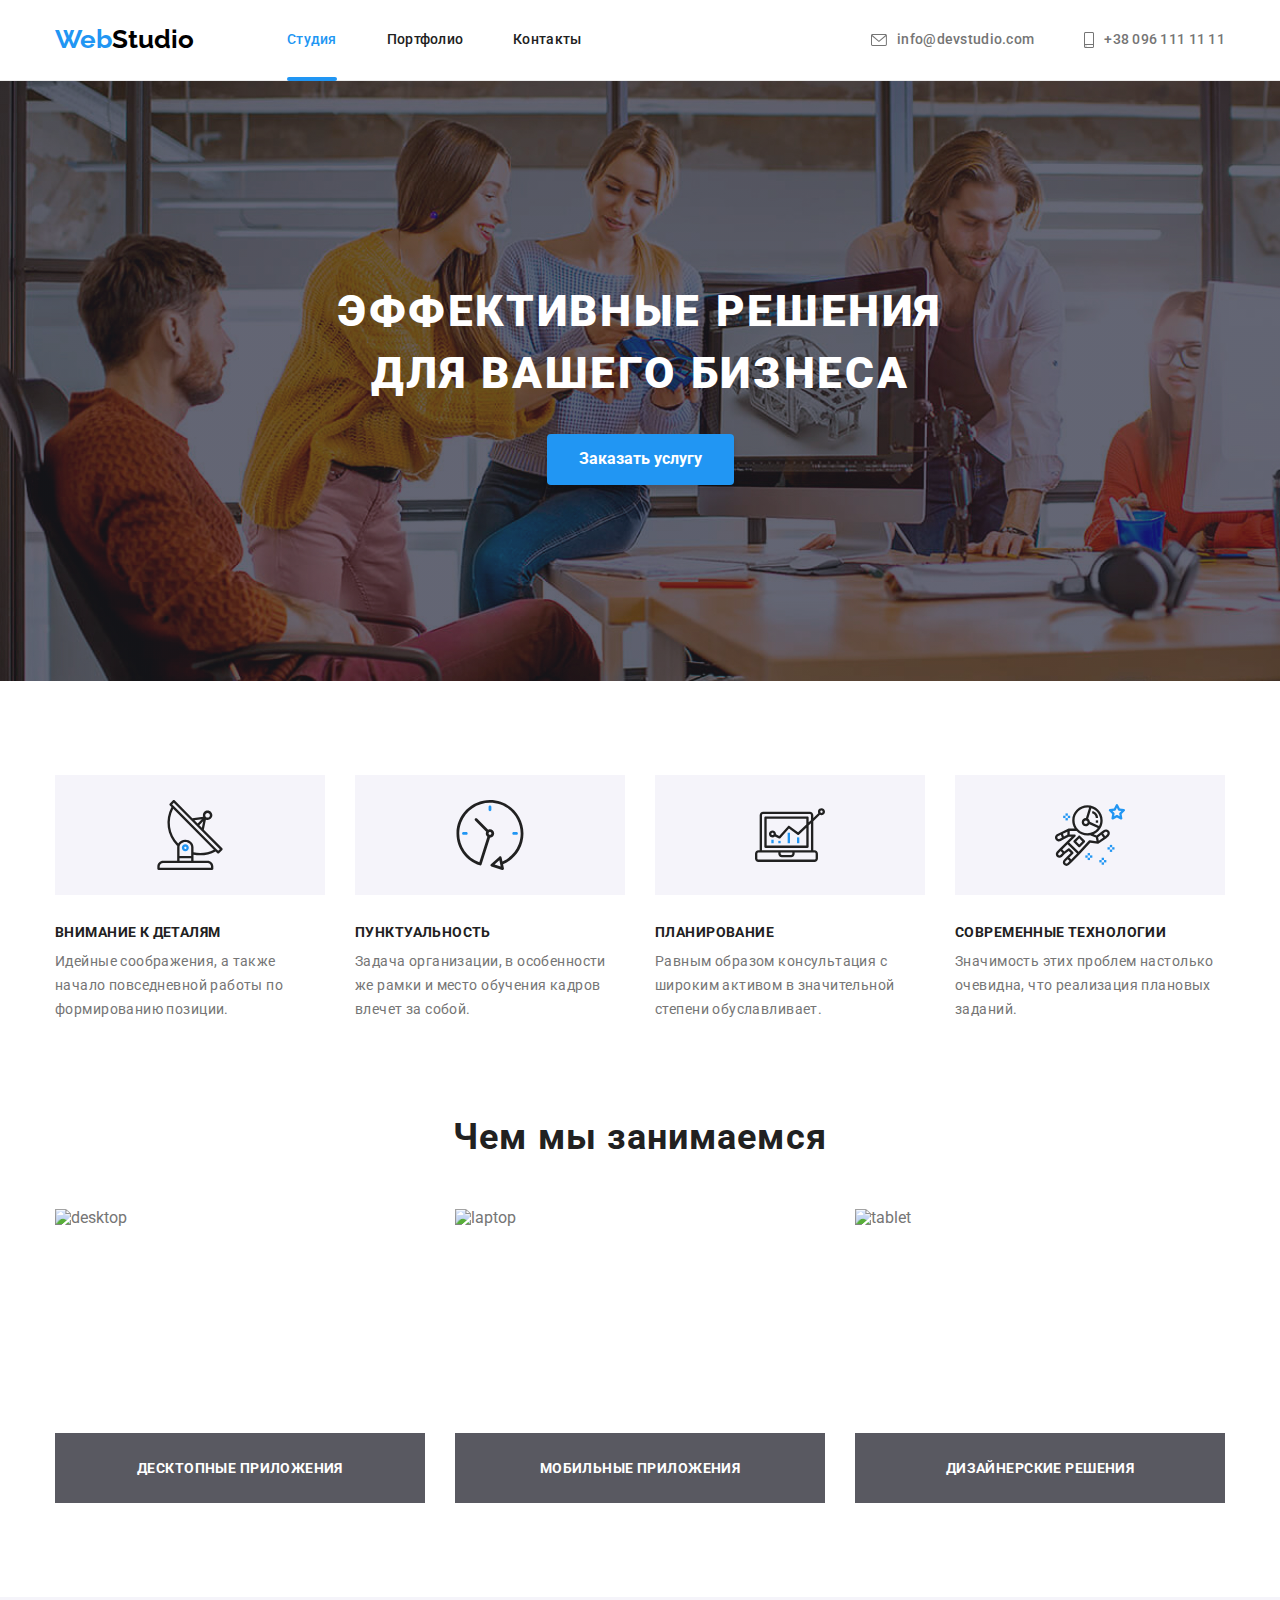
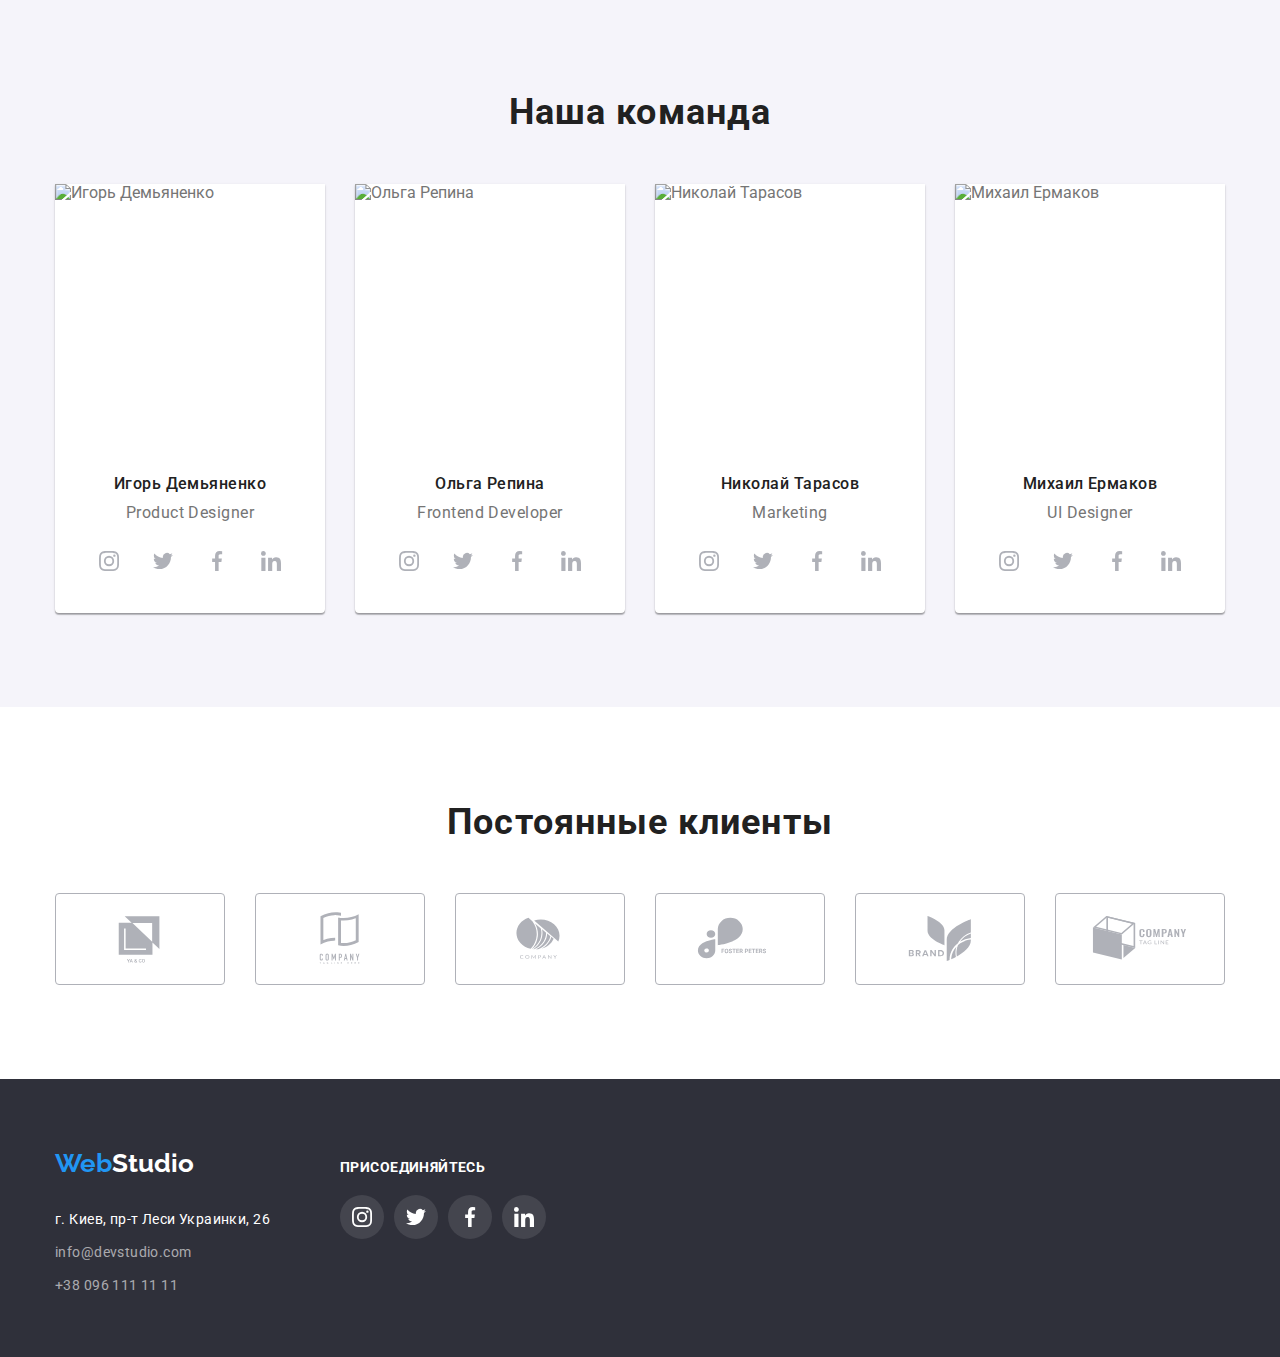
==== index.html @ e7497362 "hw6" ====
<!DOCTYPE html>
<html lang="en">
  <head>
    <meta charset="UTF-8" />
    <meta http-equiv="X-UA-Compatible" content="IE=edge" />
    <meta name="viewport" content="width=<device-width>, initial-scale=1.0" />
    <title>WebStudio</title>
    <link rel="preconnect" href="https://fonts.googleapis.com" />
    <link rel="preconnect" href="https://fonts.gstatic.com" crossorigin />
    <link
      href="https://fonts.googleapis.com/css2?family=Raleway:wght@700&family=Roboto:wght@400;500;700;900&display=swap"
      rel="stylesheet"
    />
    <link rel="stylesheet" href="./css/normalize.css" />
    <link rel="stylesheet" href="./css/styles.css" />
  </head>
  <body>
    <header class="header">
      <div class="container header-link">
        <nav>
          <a href="./index.html" class="logo"><span class="web-blue">Web</span>Studio</a>
          <ul class="list site-nav">
            <li class="item"><a href="./index.html" class="nav-link active">Студия</a></li>
            <li class="item"><a href="./portfolio.html" class="nav-link">Портфолио</a></li>
            <li class="item"><a href="@" class="nav-link">Контакты</a></li>
          </ul>
        </nav>
        <ul class="list nav-contacts">
          <li class="item">
            <a href="mailto:info@devstudio.com" class="contacts header-email">
              <svg class="icon-email" width="20" height="20">
                <use href="./images/icons.svg#icon-icon-email"></use>
              </svg>
              info@devstudio.com</a
            >
          </li>
          <li class="item">
            <a href="tel:+380961111111" class="contacts header-phone"
              ><svg class="icon-phone" width="20" height="20">
                <use href="./images/icons.svg#icon-icon-phone"></use></svg
              >+38 096 111 11 11</a
            >
          </li>
        </ul>
      </div>
    </header>

    <main>
      <section class="hero overlay">
        <div class="container">
          <h1 class="title">Эффективные решения для вашего бизнеса</h1>
          <button type="button" class="order-buttom" data-modal-open>Заказать услугу</button>
        </div>
      </section>

      <section class="main-benefits">
        <div class="container">
          <h2 class="visually-hidden">Преимущества</h2>
          <ul class="benefits list">
            <li class="benefits-content icon-attention">
              <h3 class="benefits-title">Внимание к деталям</h3>
              <p class="benefits-descr">
                Идейные соображения, а также начало повседневной работы по формированию позиции.
              </p>
            </li>
            <li class="benefits-content icon-punctuality">
              <h3 class="benefits-title">Пунктуальность</h3>
              <p class="benefits-descr">
                Задача организации, в особенности же рамки и место обучения кадров влечет за собой.
              </p>
            </li>
            <li class="benefits-content icon-planning">
              <h3 class="benefits-title">Планирование</h3>
              <p class="benefits-descr">
                Равным образом консультация с широким активом в значительной степени обуславливает.
              </p>
            </li>
            <li class="benefits-content icon-technologies">
              <h3 class="benefits-title">Современные технологии</h3>
              <p class="benefits-descr">
                Значимость этих проблем настолько очевидна, что реализация плановых заданий.
              </p>
            </li>
          </ul>
        </div>
      </section>

      <section class="business">
        <div class="container">
          <h2 class="business-title">Чем мы занимаемся</h2>
          <ul class="business-list list">
            <li class="business-item">
              <img
                src="../goit-markup-hw-04/images/studio/box1.jpg"
                alt="desktop"
                class="business-img"
                width="370"
                height="294"
              />
              <div class="business-dscr">
                <p>Десктопные приложения</p>
              </div>
            </li>
            <li class="business-item">
              <img
                src="../goit-markup-hw-04/images/studio/box2.jpg"
                alt="laptop"
                class="business-img"
                width="370"
                height="294"
              />
              <div class="business-dscr">
                <p>Мобильные приложения</p>
              </div>
            </li>
            <li class="business-item">
              <img
                src="../goit-markup-hw-04/images/studio/box3.jpg"
                alt="tablet"
                class="business-img"
                width="370"
                height="294"
              />
              <div class="business-dscr">
                <p>Дизайнерские решения</p>
              </div>
            </li>
          </ul>
        </div>
      </section>

      <section class="team">
        <div class="container">
          <h2 class="our-team-title">Наша команда</h2>
          <ul class="list man-list">
            <li class="man">
              <img
                src="../goit-markup-hw-04/images/studio/igor_dem.jpg"
                alt="Игорь Демьяненко"
                width="270"
                height="260"
                class="team-img"
              />
              <div class="team-content">
                <h3 class="name">Игорь Демьяненко</h3>
                <p class="profession">Product Designer</p>
                <ul class="icon-soc list">
                  <li class="icon-soc-item">
                    <a href="" class="soc-link">
                      <svg class="soc-icon" width="20" height="20">
                        <use href="./images/icons.svg#icon-instagram-grey"></use>
                      </svg>
                    </a>
                  </li>
                  <li class="icon-soc-item">
                    <a href="" class="soc-link">
                      <svg class="soc-icon" width="20" height="20">
                        <use href="./images/icons.svg#icon-twitter-grey"></use>
                      </svg>
                    </a>
                  </li>
                  <li class="icon-soc-item">
                    <a href="" class="soc-link">
                      <svg class="soc-icon" width="20" height="20">
                        <use href="./images/icons.svg#icon-facebook-grey"></use>
                      </svg>
                    </a>
                  </li>
                  <li class="icon-soc-item">
                    <a href="" class="soc-link">
                      <svg class="soc-icon" width="20" height="20">
                        <use href="./images/icons.svg#icon-linkedin-grey"></use>
                      </svg>
                    </a>
                  </li>
                </ul>
              </div>
            </li>
            <li class="man">
              <img
                src="../goit-markup-hw-04/images/studio/olga_repina.jpg"
                alt="Ольга Репина"
                width="270"
                height="260"
                class="team-img"
              />
              <div class="team-content">
                <h3 class="name">Ольга Репина</h3>
                <p class="profession">Frontend Developer</p>
                <ul class="icon-soc list">
                  <li class="icon-soc-item">
                    <a href="" class="soc-link">
                      <svg class="soc-icon" width="20" height="20">
                        <use href="./images/icons.svg#icon-instagram-grey"></use>
                      </svg>
                    </a>
                  </li>
                  <li class="icon-soc-item">
                    <a href="" class="soc-link">
                      <svg class="soc-icon" width="20" height="20">
                        <use href="./images/icons.svg#icon-twitter-grey"></use>
                      </svg>
                    </a>
                  </li>
                  <li class="icon-soc-item">
                    <a href="" class="soc-link">
                      <svg class="soc-icon" width="20" height="20">
                        <use href="./images/icons.svg#icon-facebook-grey"></use>
                      </svg>
                    </a>
                  </li>
                  <li class="icon-soc-item">
                    <a href="" class="soc-link">
                      <svg class="soc-icon" width="20" height="20">
                        <use href="./images/icons.svg#icon-linkedin-grey"></use>
                      </svg>
                    </a>
                  </li>
                </ul>
              </div>
            </li>
            <li class="man">
              <img
                src="../goit-markup-hw-04/images/studio/nikolay_tarasov.jpg"
                alt="Николай Тарасов"
                width="270"
                height="260"
                class="team-img"
              />
              <div class="team-content">
                <h3 class="name">Николай Тарасов</h3>
                <p class="profession">Marketing</p>
                <ul class="icon-soc list">
                  <li class="icon-soc-item">
                    <a href="" class="soc-link">
                      <svg class="soc-icon" width="20" height="20">
                        <use href="./images/icons.svg#icon-instagram-grey"></use>
                      </svg>
                    </a>
                  </li>
                  <li class="icon-soc-item">
                    <a href="" class="soc-link">
                      <svg class="soc-icon" width="20" height="20">
                        <use href="./images/icons.svg#icon-twitter-grey"></use>
                      </svg>
                    </a>
                  </li>
                  <li class="icon-soc-item">
                    <a href="" class="soc-link">
                      <svg class="soc-icon" width="20" height="20">
                        <use href="./images/icons.svg#icon-facebook-grey"></use>
                      </svg>
                    </a>
                  </li>
                  <li class="icon-soc-item">
                    <a href="" class="soc-link">
                      <svg class="soc-icon" width="20" height="20">
                        <use href="./images/icons.svg#icon-linkedin-grey"></use>
                      </svg>
                    </a>
                  </li>
                </ul>
              </div>
            </li>
            <li class="man">
              <img
                src="../goit-markup-hw-04/images/studio/mikhail_ermakov.jpg"
                alt="Михаил Ермаков"
                width="270"
                height="260"
                class="team-img"
              />
              <div class="team-content">
                <h3 class="name">Михаил Ермаков</h3>
                <p class="profession">UI Designer</p>
                <ul class="icon-soc list">
                  <li class="icon-soc-item">
                    <a href="" class="soc-link">
                      <svg class="soc-icon" width="20" height="20">
                        <use href="./images/icons.svg#icon-instagram-grey"></use>
                      </svg>
                    </a>
                  </li>
                  <li class="icon-soc-item">
                    <a href="" class="soc-link">
                      <svg class="soc-icon" width="20" height="20">
                        <use href="./images/icons.svg#icon-twitter-grey"></use>
                      </svg>
                    </a>
                  </li>
                  <li class="icon-soc-item">
                    <a href="" class="soc-link">
                      <svg class="soc-icon" width="20" height="20">
                        <use href="./images/icons.svg#icon-facebook-grey"></use>
                      </svg>
                    </a>
                  </li>
                  <li class="icon-soc-item">
                    <a href="" class="soc-link">
                      <svg class="soc-icon" width="20" height="20">
                        <use href="./images/icons.svg#icon-linkedin-grey"></use>
                      </svg>
                    </a>
                  </li>
                </ul>
              </div>
            </li>
          </ul>
        </div>
      </section>

      <section class="regular-customers">
        <div class="container">
          <h2 class="customers-title">Постоянные клиенты</h2>
          <ul class="customers-list list">
            <li class="customers-item">
              <a href="@" class="customers-link">
                <svg class="customers-icon" width="106" height="60">
                  <use href="./images/icons.svg#icon-logo1"></use>
                </svg>
              </a>
            </li>
            <li class="customers-item">
              <a href="@" class="customers-link">
                <svg class="customers-icon" width="106" height="60">
                  <use href="./images/icons.svg#icon-logo2"></use>
                </svg>
              </a>
            </li>
            <li class="customers-item">
              <a href="@" class="customers-link">
                <svg class="customers-icon" width="106" height="60">
                  <use href="./images/icons.svg#icon-logo3"></use>
                </svg>
              </a>
            </li>
            <li class="customers-item">
              <a href="@" class="customers-link">
                <svg class="customers-icon" width="106" height="60">
                  <use href="./images/icons.svg#icon-logo4"></use>
                </svg>
              </a>
            </li>
            <li class="customers-item">
              <a href="@" class="customers-link">
                <svg class="customers-icon" width="106" height="60">
                  <use href="./images/icons.svg#icon-logo5"></use>
                </svg>
              </a>
            </li>
            <li class="customers-item">
              <a href="@" class="customers-link">
                <svg class="customers-icon" width="106" height="60">
                  <use href="./images/icons.svg#icon-logo6"></use>
                </svg>
              </a>
            </li>
          </ul>
        </div>
      </section>
    </main>

    <footer class="footer">
      <div class="container footer-content">
        <div class="all-contacts">
          <a href="./index.html" class="logo-footer"><span class="web-blue">Web</span>Studio</a>
          <address class="address-content">
            <p class="footer-address">г. Киев, пр-т Леси Украинки, 26</p>
            <ul class="footer-contact list">
              <li class="footer-email">
                <a href="mailto:info@devstudio.com" class="email">info@devstudio.com</a>
              </li>
              <li class="footer-number">
                <a href="tel:+380961111111" class="number">+38 096 111 11 11</a>
              </li>
            </ul>
          </address>
        </div>

        <div class="icon-social-media">
          <h2 class="cta">Присоединяйтесь</h2>
          <ul class="list icon-list">
            <li class="footer-icon-item">
              <a href="" class="footer-soc-link">
                <svg class="footer-soc-icon" width="20" height="20">
                  <use href="./images/icons.svg#icon-instagram-grey"></use>
                </svg>
              </a>
            </li>
            <li class="footer-icon-item">
              <a href="" class="footer-soc-link">
                <svg class="footer-soc-icon" width="20" height="20">
                  <use href="./images/icons.svg#icon-twitter-grey"></use>
                </svg>
              </a>
            </li>
            <li class="footer-icon-item">
              <a href="" class="footer-soc-link">
                <svg class="footer-soc-icon" width="20" height="20">
                  <use href="./images/icons.svg#icon-facebook-grey"></use>
                </svg>
              </a>
            </li>
            <li class="footer-icon-item">
              <a href="" class="footer-soc-link">
                <svg class="footer-soc-icon" width="20" height="20">
                  <use href="./images/icons.svg#icon-linkedin-grey"></use>
                </svg>
              </a>
            </li>
          </ul>
        </div>
      </div>
    </footer>

    <div class="backdrop is-hidden" data-modal>
      <div class="modal">
        <button data-modal-close class="modal-close">
          <svg width="11" height="11" class="icon-modal-close">
            <use href="./images/icons.svg#icon-modal-close"></use>
          </svg>
        </button>

        <form class="form-modal">
          <h2 class="form-title">Оставьте свои данные, мы вам перезвоним</h2>

          <div class="form-list">
            <label for="name" class="form-name">Имя</label>
            
            <input type="text" name="name" id="name" class="input-name" />
          <svg class="icom-name" width="18" height="18">
                  <use href="./images/icons.svg#icon-name"></use>
                </svg>
          </div>

          <div class="form-list">
            <label for="number" class="form-number">Телефон</label>
            <input type="tel" name="number" id="number" class="input-number" />
          </div>

          <div class="form-list">
            <label for="email" class="form-email">Почта</label>
            <input type="email" name="email" id="email" class="input-email" />
          </div>

          <div class="form-list">
            <label for="comment" class="form-comment">Комментарий</label>
            <input
              type="textarea"
              name="comment"
              placeholder="Введите текст"
              id="comment"
              class="input-comment"
            />
          </div>

          <div class="form-checkbox">
            <input type='checkbox' name="policy" id="policy" value="" />
          <label for="policy" class="one-checkbox">Соглашаюсь с рассылкой и принимаю <a href="" class="modal-link">Условия договора</a></label
          </div>
          
        <button type="submit" class="modal-btn">Отправить</button>

        </form>
      </div>
    </div>
    <script src="./js/modal.js"></script>
  </body>
</html>
---- css/styles.css ----
body {
  font-family: 'Roboto';
  color: #757575;
}

:root {
  --titles-text-color: #212121;
  --main-text-color: #757575;
  --accent-text-color: #2196f3;
}

.container {
  width: 1200px;
  padding: 0 15px;
  margin: 0 auto;
}

.header {
  border-bottom: 1px solid #ececec;
  background: #ffffff;
}

.logo {
  font-family: 'Raleway';
  font-style: normal;
  font-weight: 700;
  font-size: 26px;
  line-height: 1.9;
  color: #000000;
  text-decoration: none;
  margin-right: 93px;
}

.web-blue {
  font-family: 'Raleway';
  font-style: normal;
  font-weight: 700;
  font-size: 26px;
  line-height: 1.9;
  color: var(--accent-text-color);
}

.list {
  list-style: none;
  margin: 0;
  padding: 0;
}

img {
  display: block;
}

h1,
h2,
h3,
p {
  margin-top: 0;
  margin-bottom: 0;
}

.site-nav {
  display: flex;
  padding-left: 0;
}

.nav-content {
  display: flex;
  align-items: center;
}

.site-nav {
  gap: 50px;
}

.nav-link {
  font-weight: 500;
  font-size: 14px;
  line-height: 1.1;
  letter-spacing: 0.02em;
  color: var(--titles-text-color);
  text-decoration: none;
  padding-top: 32px;
  padding-bottom: 32px;
  display: block;

  transition: color 250ms cubic-bezier(0.4, 0, 0.2, 1);
}

.nav-link:hover {
  color: var(--accent-text-color);
}
.nav-link:focus {
  color: var(--accent-text-color);
}

.active {
  color: var(--accent-text-color);
  position: relative;
}

.active::after {
  content: '';
  width: 100%;
  height: 4px;
  bottom: -1.5px;
  left: 0;
  background: var(--accent-text-color);
  border-radius: 2px;
  display: block;
  position: absolute;
}

.nav-contacts {
  display: flex;
  margin-left: auto;
  gap: 50px;
}

nav {
  display: flex;
  align-items: center;
}

.icon-email {
  width: 16px;
  height: 12px;
  margin-right: 10px;
  fill: currentColor;
}

.icon-phone {
  width: 10px;
  height: 16px;
  margin-right: 10px;
  fill: currentColor;
}

.contacts {
  font-weight: 500;
  font-size: 14px;
  line-height: 1.1;
  letter-spacing: 0.02em;
  text-decoration: none;
  color: var(--main-text-color);
  padding-top: 32px;
  padding-bottom: 32px;
  display: flex;
  align-items: center;

  transition: color 250ms cubic-bezier(0.4, 0, 0.2, 1);
}

.contacts:hover {
  color: var(--accent-text-color);
}

.contacts:focus {
  color: var(--accent-text-color);
}

.header-link {
  display: flex;
}

.hero {
  background: #2f303a;
  padding-top: 200px;
  padding-bottom: 200px;
  text-align: center;
}

.overlay {
  max-width: 1600px;
  height: 600px;
  background-image: linear-gradient(to right, rgba(47, 48, 58, 0.4), rgba(47, 48, 58, 0.4)),
    url(../images/studio/hero-img.jpg);
  margin: 0 auto;
  padding-top: 200px;
  padding-bottom: 200px;
  text-align: center;
}

.title {
  font-weight: 900;
  font-size: 44px;
  line-height: 1.4;
  letter-spacing: 0.06em;
  text-transform: uppercase;
  color: #ffffff;
  margin: 0 auto 30px;
  max-width: 696px;
}

.order-buttom {
  background: var(--accent-text-color);
  box-shadow: 0px 4px 4px rgba(0, 0, 0, 0.15);
  border-radius: 4px;
  border: none;
  font-family: 'Roboto';
  font-style: normal;
  font-weight: 700;
  font-size: 16px;
  line-height: 1.9;
  color: #ffffff;
  cursor: pointer;
  padding: 10px 32px;

  transition: background 250ms cubic-bezier(0.4, 0, 0.2, 1);
}
.order-buttom:hover {
  background: #188ce8;
}

.order-buttom:focus {
  background: var(--accent-text-color);
}

.benefits {
  display: flex;
  gap: 30px;
}

.benefits-content {
  width: 270px;
}

.benefits-content::before {
  content: '';
  display: block;
  height: 120px;
  background-color: #f5f4fa;
  background-position: center;
  background-size: 70px;
  background-repeat: no-repeat;
}
.icon-attention::before {
  background-image: url(../images/icon/benefits1.svg);
}

.icon-punctuality::before {
  background-image: url(../images/icon/benefits2.svg);
}

.icon-planning::before {
  background-image: url(../images/icon/benefits3.svg);
}

.icon-technologies::before {
  background-image: url(../images/icon/benefits4.svg);
}

.benefits-title {
  font-weight: 700;
  font-size: 14px;
  line-height: 1.1;
  letter-spacing: 0.03em;
  text-transform: uppercase;
  color: var(--titles-text-color);
  margin-top: 30px;
  margin-bottom: 10px;
}
.benefits-descr {
  font-size: 14px;
  line-height: 1.7;
  letter-spacing: 0.03em;
}

.main-benefits {
  padding-top: 94px;
  padding-bottom: 94px;
}

.business-title {
  font-weight: 700;
  font-size: 36px;
  line-height: 1.2;
  text-align: center;
  letter-spacing: 0.03em;
  color: var(--titles-text-color);
  margin-bottom: 50px;
}

.business {
  padding-bottom: 94px;
}
.business-list {
  display: flex;
  gap: 30px;
}

.business-item {
  width: 370px;
  position: relative;
}

.business-dscr {
  position: absolute;
  bottom: 0;
  background: rgba(47, 48, 58, 0.8);
  width: 370px;
  height: 70px;
  font-weight: 700;
  font-size: 14px;
  line-height: 16px;
  text-align: center;
  letter-spacing: 0.03em;
  text-transform: uppercase;
  color: #ffffff;
  padding-top: 27px;
}

.team {
  background: #f5f4fa;
  padding-top: 94px;
  padding-bottom: 94px;
}

.man {
  background-color: #ffffff;
  width: 270px;
  box-shadow: 0px 1px 3px rgba(0, 0, 0, 0.12), 0px 1px 1px rgba(0, 0, 0, 0.14),
    0px 2px 1px rgba(0, 0, 0, 0.2);
  border-radius: 0px 0px 4px 4px;
}

.man-list {
  gap: 30px;
  display: flex;
}
.our-team-title {
  font-weight: 700;
  font-size: 36px;
  line-height: 1.2;
  text-align: center;
  letter-spacing: 0.03em;
  color: var(--titles-text-color);
  margin-bottom: 50px;
}

.name {
  font-weight: 500;
  font-size: 16px;
  line-height: 1.2;
  text-align: center;
  letter-spacing: 0.03em;
  color: var(--titles-text-color);
  margin-bottom: 10px;
}

.profession {
  font-size: 16px;
  line-height: 1.2;
  text-align: center;
  letter-spacing: 0.03em;
  margin-bottom: 16px;
}

.team-content {
  padding: 30px 30px;
}

.icon-soc {
  display: flex;
  justify-content: center;
  gap: 10px;
}

.soc-link {
  width: 44px;
  height: 44px;
  border-radius: 50%;
  display: flex;
  align-items: center;
  justify-content: center;
  color: #afb1b8;

  transition: background 250ms cubic-bezier(0.4, 0, 0.2, 1),
    color 250ms cubic-bezier(0.4, 0, 0.2, 1);
}

.soc-icon {
  fill: currentColor;
}

.soc-link:hover {
  color: #ffffff;
  background: #2196f3;
}

.soc-link:focus {
  color: #ffffff;
  background: #2196f3;
}

/* .soc-link:hover {
  background: #2196f3;
}

.soc-link:focus {
  background: #2196f3;
}

.soc-link:hover .soc-icon {
  fill: #ffffff;
}

.soc-icon {
  fill: #afb1b8;
} */

.regular-customers {
  padding-top: 94px;
  padding-bottom: 94px;
}

.customers-title {
  font-weight: 700;
  font-size: 36px;
  line-height: 42px;
  text-align: center;
  letter-spacing: 0.03em;
  color: var(--titles-text-color);
  margin-bottom: 50px;
}

.customers-list {
  display: flex;
  gap: 30px;
  justify-content: center;
}

.customers-link:hover {
  border: 1px solid var(--accent-text-color);
  border-radius: 4px;
  color: var(--accent-text-color);
}

.customers-link:focus {
  border: 1px solid var(--accent-text-color);
  border-radius: 4px;
  color: var(--accent-text-color);
}

.customers-link {
  width: 170px;
  height: 92px;
  color: #afb1b8;
  border: 1px solid #afb1b8;
  border-radius: 4px;
  display: flex;
  justify-content: center;
  align-items: center;

  transition: border 250ms cubic-bezier(0.4, 0, 0.2, 1), color 250ms cubic-bezier(0.4, 0, 0.2, 1),
    border-radius 250ms cubic-bezier(0.4, 0, 0.2, 1);
}

.customers-icon {
  fill: currentColor;
}

.email {
  font-size: 14px;
  line-height: 1.7;
  letter-spacing: 0.03em;
  font-style: normal;
  color: rgba(255, 255, 255, 0.6);
  text-decoration: none;
}

.number {
  font-size: 14px;
  line-height: 1.7;
  letter-spacing: 0.03em;
  font-style: normal;
  color: rgba(255, 255, 255, 0.6);
  text-decoration: none;
}

footer {
  background: #2f303a;
  padding-top: 60px;
  padding-bottom: 60px;
}

.footer-email {
  margin-bottom: 9px;
}

.address-content {
  margin-top: 20px;
}

.footer-address {
  margin-bottom: 9px;
  font-size: 14px;
  line-height: 1.7;
  letter-spacing: 0.03em;
  font-style: normal;
  color: #ffffff;
}

.logo-footer {
  font-family: 'Raleway';
  font-style: normal;
  font-weight: 700;
  font-size: 26px;
  line-height: 1.2;
  color: #ffffff;
  text-decoration: none;
}

.cta {
  font-weight: 700;
  font-size: 14px;
  line-height: 1.1;
  letter-spacing: 0.03em;
  text-transform: uppercase;
  color: #ffffff;
  margin-bottom: 20px;
}

.footer-content {
  display: flex;
  align-items: baseline;
}

.all-contacts {
  margin-right: 70px;
}

.icon-list {
  display: flex;
  gap: 10px;
}

.footer-soc-link {
  background: rgba(255, 255, 255, 0.1);
  width: 44px;
  height: 44px;
  border-radius: 50%;
  display: flex;
  align-items: center;
  justify-content: center;
  fill: #ffffff;

  transition: background 250ms cubic-bezier(0.4, 0, 0.2, 1);
}

.footer-soc-link:hover {
  background: var(--accent-text-color);
}

.footer-soc-link:focus {
  background: var(--accent-text-color);
}

.btn-list {
  display: flex;
  justify-content: center;
  margin-bottom: 50px;
  gap: 8px;
}

.menu-batton {
  font-family: 'Roboto';
  background: #f5f4fa;
  font-weight: 500;
  font-size: 16px;
  line-height: 1.6;
  text-align: center;
  letter-spacing: 0.03em;
  color: #212121;
  border: none;
  cursor: pointer;
  padding: 6px 22px;
  border-radius: 4px;

  transition: background 250ms cubic-bezier(0.4, 0, 0.2, 1),
    color 250ms cubic-bezier(0.4, 0, 0.2, 1), box-shadow 250ms cubic-bezier(0.4, 0, 0.2, 1);
}

.menu-batton:hover {
  background: var(--accent-text-color);
  color: #ffffff;
  box-shadow: 0px 3px 1px rgba(0, 0, 0, 0.1), 0px 1px 2px rgba(0, 0, 0, 0.08),
    0px 2px 2px rgba(0, 0, 0, 0.12);
}
.menu-batton:focus {
  background: var(--accent-text-color);
  color: #ffffff;
  box-shadow: 0px 3px 1px rgba(0, 0, 0, 0.1), 0px 1px 2px rgba(0, 0, 0, 0.08),
    0px 2px 2px rgba(0, 0, 0, 0.12);
}

.link-portfolio {
  text-decoration: none;
  display: block;

  transition: box-shadow 250ms cubic-bezier(0.4, 0, 0.2, 1);
}

.portfolio-content {
  position: relative;
  overflow: hidden;
}

.portfolio-content-text {
  font-size: 18px;
  line-height: 1.6;
  letter-spacing: 0.03em;
  color: #ffffff;
  background: rgba(33, 150, 243, 0.9);
  position: absolute;
  padding: 63px 24px;
  width: 100%;
  height: 100%;
  top: 0;
  transform: translateY(100%);
  transition: transform 250ms cubic-bezier(0.4, 0, 0.2, 1);
}

.portfolio-item:hover .portfolio-content-text {
  transform: translateY(0);
}

.link-portfolio:hover {
  box-shadow: 0px 1px 1px rgba(0, 0, 0, 0.12), 0px 4px 4px rgba(0, 0, 0, 0.06),
    1px 4px 6px rgba(0, 0, 0, 0.16);
}

.link-portfolio:focus {
  box-shadow: 0px 1px 1px rgba(0, 0, 0, 0.12), 0px 4px 4px rgba(0, 0, 0, 0.06),
    1px 4px 6px rgba(0, 0, 0, 0.16);
}

.portfolio-list {
  display: flex;
  flex-wrap: wrap;
  gap: 30px;
}

.portfolio-title {
  font-weight: 700;
  font-size: 18px;
  line-height: 2;
  letter-spacing: 0.06em;
  color: var(--titles-text-color);
  margin-bottom: 4px;
}

.portfolio-descr {
  font-size: 16px;
  line-height: 1.9;
  letter-spacing: 0.03em;
  color: var(--main-text-color);
}

.portfolio-text {
  padding: 20px 24px;
  border-bottom: 1px solid #eeeeee;
  border-left: 1px solid #eeeeee;
  border-right: 1px solid #eeeeee;
}

.portfolio {
  padding-top: 94px;
  padding-bottom: 94px;
}

.visually-hidden {
  position: absolute;
  width: 1px;
  height: 1px;
  margin: -1px;
  border: 0;
  padding: 0;
  white-space: nowrap;
  clip-path: inset(100%);
  clip: rect(0 0 0 0);
  overflow: hidden;
}

.backdrop {
  position: fixed;
  top: 0;
  left: 0;
  width: 100%;
  height: 100%;
  background: rgba(0, 0, 0, 0.2);
  opacity: 1;

  transition: opacity 250ms cubic-bezier(0.4, 0, 0.2, 1),
    visibility 250ms cubic-bezier(0.4, 0, 0.2, 1);
}
.modal {
  position: absolute;
  top: 50%;
  left: 50%;
  width: 528px;
  min-height: 581px;
  background: #ffffff;
  box-shadow: 0px 1px 3px rgba(0, 0, 0, 0.12), 0px 1px 1px rgba(0, 0, 0, 0.14),
    0px 2px 1px rgba(0, 0, 0, 0.2);
  border-radius: 4px;

  transform: translate(-50%, -50%) scale(1);
  transition: transform 250ms cubic-bezier(0.4, 0, 0.2, 1);
}

.backdrop.is-hidden .modal {
  transform: translate(-50%, -50%) scale(0);
}

.modal-close {
  border: 1px solid rgba(0, 0, 0, 0.1);
  border-radius: 50%;
  right: 8px;
  top: 8px;
  background: #ffffff;
  cursor: pointer;
  position: absolute;
  width: 30px;
  height: 30px;
}

.icon-modal-close {
  width: 11px;
  height: 11px;
}

.is-hidden {
  opacity: 0;
  visibility: hidden;
  pointer-events: none;
}

form {
  padding: 40px;
}

.form-modal {
  text-align: center;
  width: 528px;
  min-height: 581px;
}

.form-title {
  font-weight: 700;
  font-size: 20px;
  line-height: 1.15;
  text-align: center;
  letter-spacing: 0.03em;
  color: #212121;
  margin-bottom: 12px;
}

.form-list {
  display: flex;
  flex-direction: column;
  margin-bottom: 10px;
  text-align: left;
  width: 100%;
}

.form-list input {
  margin: 0;
  padding: 11px 12px 11px 12px;
  border: 1px solid rgba(33, 33, 33, 0.2);
  border-radius: 4px;
}

.form-list label {
  margin-bottom: 4px;
  font-size: 12px;
  line-height: 1.7;

  letter-spacing: 0.01em;

  color: #757575;
}

.form-list input::placeholder {
  font-size: 12px;
  line-height: 1.7;
  letter-spacing: 0.01em;
  margin-bottom: 10px;

  color: rgba(117, 117, 117, 0.5);
}

.form-checkbox {
  margin-top: 20px;
}

.input-comment {
  height: 120px;
  width: 100%;
}

.one-checkbox {
  font-size: 14px;
  line-height: 1.7;
  letter-spacing: 0.03em;
  color: #757575;
}
.modal-link {
  color: rgba(33, 150, 243, 1);
}

.form-checkbox input[type='checkbox'] {
  width: 16px;
  height: 15px;
}

.modal-btn {
  background: #2196f3;
  box-shadow: 0px 4px 4px rgba(0, 0, 0, 0.15);
  border-radius: 4px;
  padding: 10px 55px;
  border: none;
  margin-top: 30px;
  color: #ffffff;
}
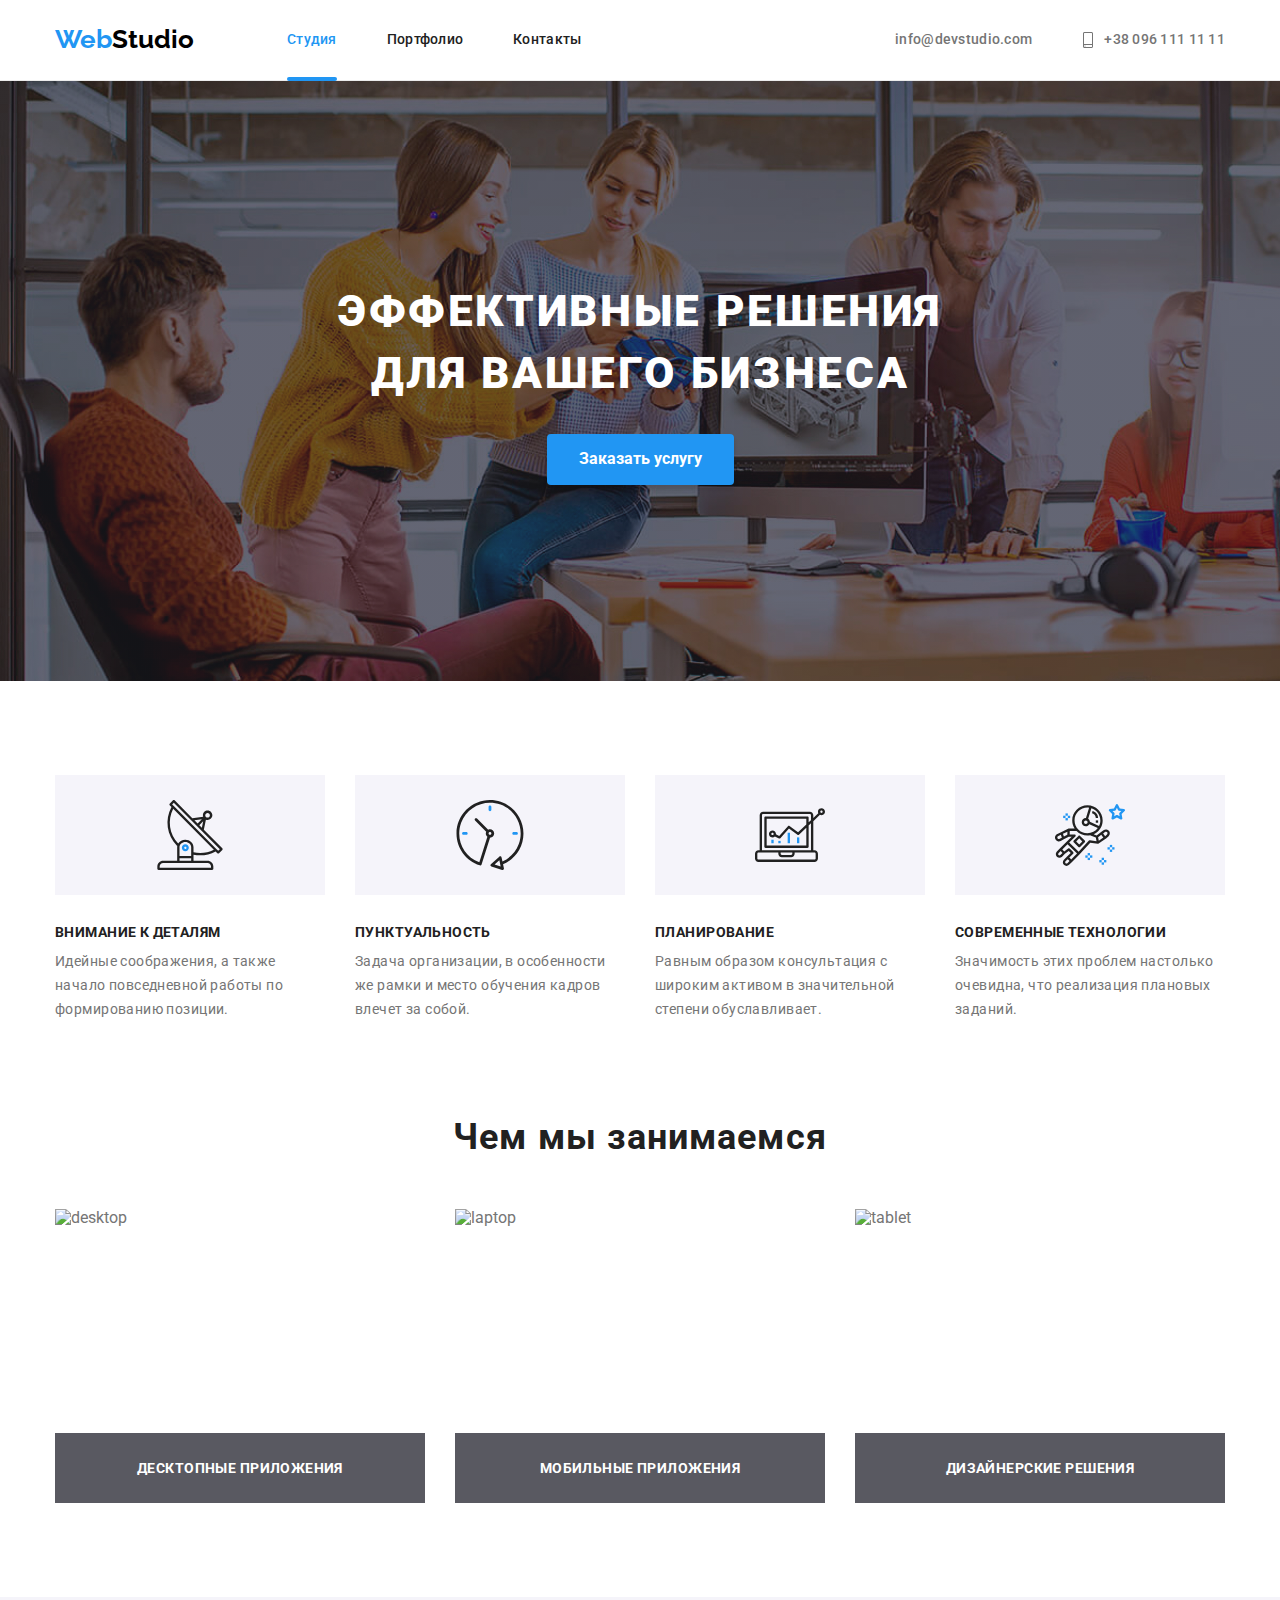
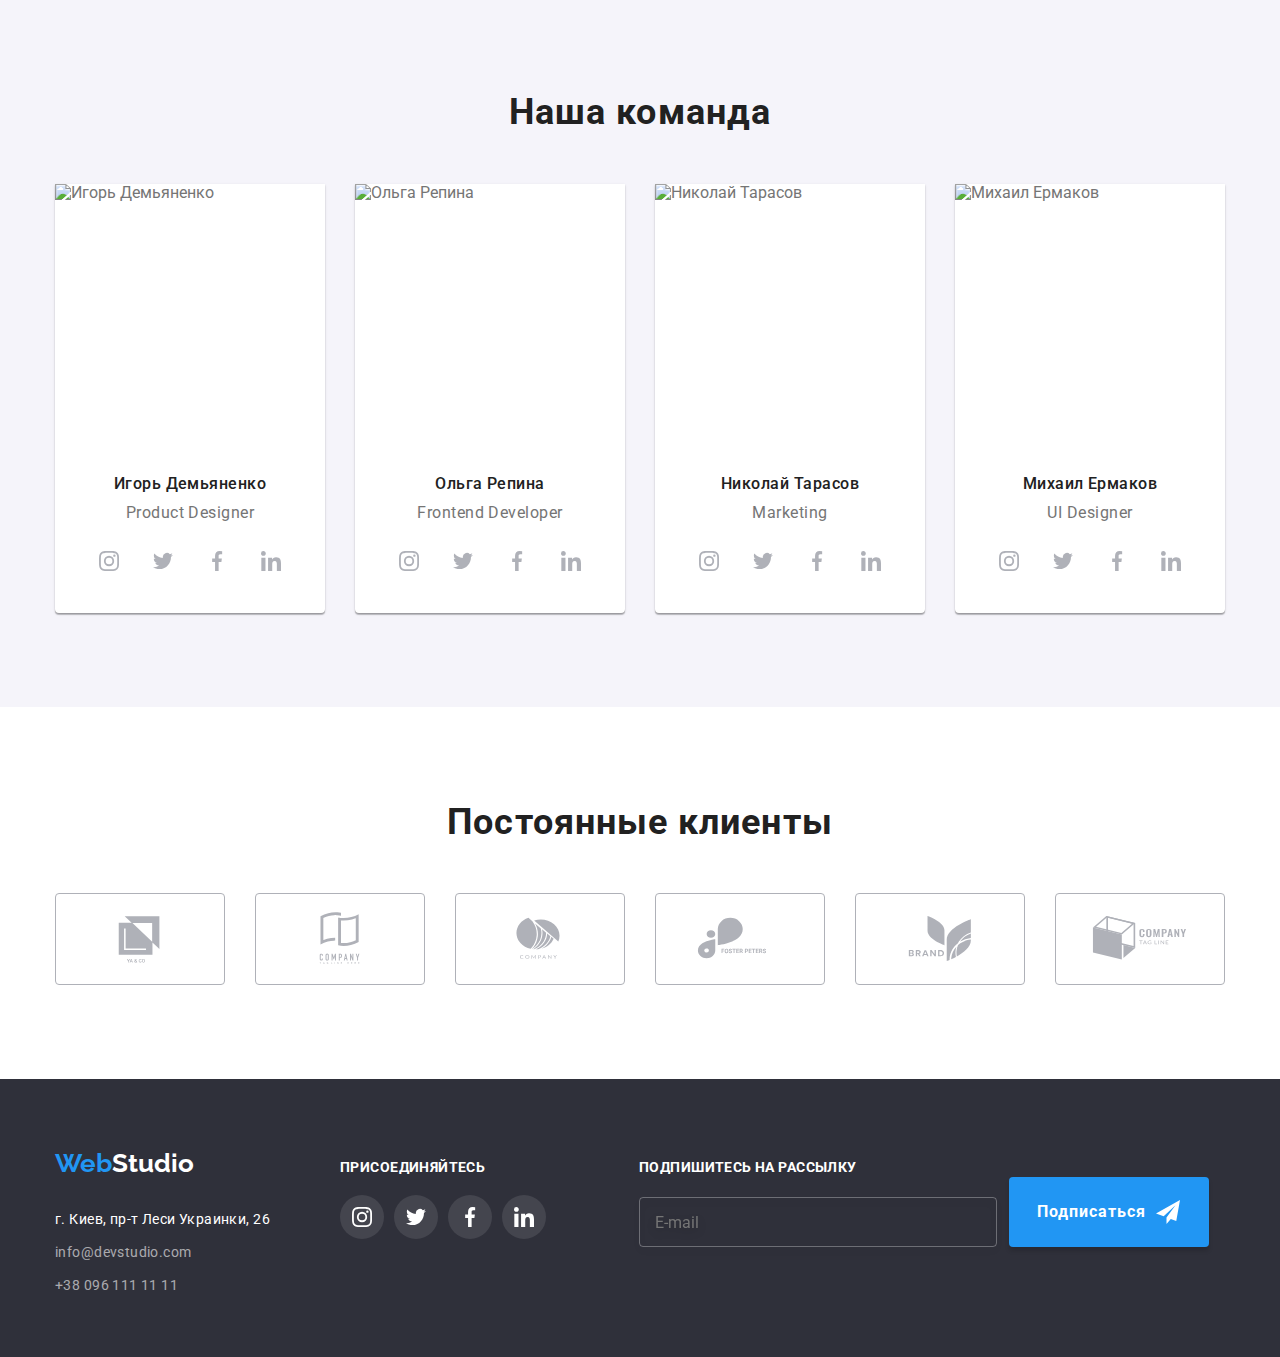
==== commit 5608033a: "hw6" ====
--- a/index.html
+++ b/index.html
@@ -28,15 +28,15 @@
         <ul class="list nav-contacts">
           <li class="item">
             <a href="mailto:info@devstudio.com" class="contacts header-email">
-              <svg class="icon-email" width="20" height="20">
-                <use href="./images/icons.svg#icon-icon-email"></use>
+             <svg class="icon-email" width="16" height="12">
+                <use href="../goit-markup-hw-06/images/icons.svg#icon-icon-email"></use>
               </svg>
-              info@devstudio.com</a
-            >
+              info@devstudio.com
+            </a>
           </li>
           <li class="item">
             <a href="tel:+380961111111" class="contacts header-phone"
-              ><svg class="icon-phone" width="20" height="20">
+              ><svg class="icon-phone" width="12" height="16">
                 <use href="./images/icons.svg#icon-icon-phone"></use></svg
               >+38 096 111 11 11</a
             >
@@ -410,6 +410,17 @@
             </li>
           </ul>
         </div>
+
+        <div class="subscription">
+          <h2 class="subscription-title">Подпишитесь на рассылку</h2>
+          <form name="footer-form-subscription" class="footer-form-subscription">
+            <input type="email" id="subscription" placeholder="E-mail" class="input-subscription">
+            <button type="submit" class="subscription-btn">Подписаться</button>
+       </form>
+          </div>
+        
+        
+
       </div>
     </footer>
 
@@ -425,33 +436,42 @@
           <h2 class="form-title">Оставьте свои данные, мы вам перезвоним</h2>
 
           <div class="form-list">
+            
             <label for="name" class="form-name">Имя</label>
-            
             <input type="text" name="name" id="name" class="input-name" />
-          <svg class="icom-name" width="18" height="18">
-                  <use href="./images/icons.svg#icon-name"></use>
-                </svg>
-          </div>
+            
+            <svg width="18" height="18" class="icon-name">
+              <use href="./images/icons.svg#icon-name" ></use>
+            </svg>
+            
+            
+          </div>  
 
           <div class="form-list">
             <label for="number" class="form-number">Телефон</label>
-            <input type="tel" name="number" id="number" class="input-number" />
+            <input type="tel" name="number" placeholder=" " id="number" class="input-number" />
+            
+           <svg width="18" height="18" class="icon-number">
+              <use href="./images/icons.svg#icon-number" ></use>
+            </svg>
           </div>
 
           <div class="form-list">
             <label for="email" class="form-email">Почта</label>
             <input type="email" name="email" id="email" class="input-email" />
+          <svg width="18" height="18" class="form-icon-email">
+              <use href="./images/icons.svg#icon-post" ></use>
+            </svg>
           </div>
 
           <div class="form-list">
             <label for="comment" class="form-comment">Комментарий</label>
-            <input
-              type="textarea"
+            <textarea
               name="comment"
               placeholder="Введите текст"
               id="comment"
-              class="input-comment"
-            />
+              class="input-comment"></textarea>
+            
           </div>
 
           <div class="form-checkbox">
--- a/css/styles.css
+++ b/css/styles.css
@@ -121,20 +121,15 @@
   align-items: center;
 }
 
-.icon-email {
-  width: 16px;
-  height: 12px;
+.icon-phone {
   margin-right: 10px;
   fill: currentColor;
 }
 
-.icon-phone {
-  width: 10px;
-  height: 16px;
+.icon-email {
   margin-right: 10px;
   fill: currentColor;
 }
-
 .contacts {
   font-weight: 500;
   font-size: 14px;
@@ -146,6 +141,7 @@
   padding-bottom: 32px;
   display: flex;
   align-items: center;
+  position: relative;
 
   transition: color 250ms cubic-bezier(0.4, 0, 0.2, 1);
 }
@@ -553,6 +549,64 @@
 
 .footer-soc-link:focus {
   background: var(--accent-text-color);
+}
+
+.subscription {
+  margin-left: 93px;
+}
+
+.footer-form-subscription {
+  padding: 0;
+  display: flex;
+}
+
+/* .footer-subscription-content {
+  display: flex;
+} */
+
+.subscription-title {
+  font-weight: 700;
+  font-size: 14px;
+  line-height: 1.4;
+  letter-spacing: 0.03em;
+  text-transform: uppercase;
+  color: #ffffff;
+}
+
+.input-subscription {
+  width: 358px;
+  height: 50px;
+  padding: 15px;
+  margin-top: 20px;
+  border: 1px solid rgba(255, 255, 255, 0.3);
+  filter: drop-shadow(0px 4px 4px rgba(0, 0, 0, 0.15));
+  border-radius: 4px;
+  background: transparent;
+}
+
+.subscription-btn {
+  background: var(--accent-text-color);
+  box-shadow: 0px 4px 4px rgba(0, 0, 0, 0.15);
+  border-radius: 4px;
+  border: none;
+  padding: 10px 28px;
+  font-weight: 700;
+  font-size: 16px;
+  line-height: 1.9;
+  letter-spacing: 0.06em;
+  color: #ffffff;
+  min-width: 200px;
+  margin-left: 12px;
+  align-items: center;
+  display: flex;
+}
+
+.subscription-btn::after {
+  content: '';
+  background-image: url(../images/icon/icon-send.svg);
+  height: 24px;
+  width: 24px;
+  margin-left: 10px;
 }
 
 .btn-list {
@@ -727,6 +781,11 @@
 .icon-modal-close {
   width: 11px;
   height: 11px;
+  transition: fill 250ms cubic-bezier(0.4, 0, 0.2, 1);
+}
+
+.modal-close:hover .icon-modal-close {
+  fill: var(--accent-text-color);
 }
 
 .is-hidden {
@@ -735,7 +794,7 @@
   pointer-events: none;
 }
 
-form {
+.form-modal {
   padding: 40px;
 }
 
@@ -751,7 +810,7 @@
   line-height: 1.15;
   text-align: center;
   letter-spacing: 0.03em;
-  color: #212121;
+  color: var(--titles-text-color);
   margin-bottom: 12px;
 }
 
@@ -763,9 +822,44 @@
   width: 100%;
 }
 
+.form-list {
+  position: relative;
+}
+
+.icon-name,
+.icon-number,
+.form-icon-email {
+  position: absolute;
+  bottom: 11px;
+  left: 12px;
+  display: block;
+  width: 20px;
+  height: 20px;
+
+  transition: fill 250ms cubic-bezier(0.4, 0, 0.2, 1);
+}
+
+.input-name:hover,
+.input-number:hover,
+.input-email:hover {
+  border: 1px solid var(--accent-text-color);
+
+  transition: border 250ms cubic-bezier(0.4, 0, 0.2, 1);
+}
+
+.input-name:hover + .icon-name,
+.input-number:hover + .icon-number,
+.input-email:hover + .form-icon-email {
+  fill: var(--accent-text-color);
+}
+
+.form-icon-email {
+  fill: #000000;
+}
+
 .form-list input {
   margin: 0;
-  padding: 11px 12px 11px 12px;
+  padding: 11px 12px 11px 40px;
   border: 1px solid rgba(33, 33, 33, 0.2);
   border-radius: 4px;
 }
@@ -780,7 +874,7 @@
   color: #757575;
 }
 
-.form-list input::placeholder {
+.form-list textarea::placeholder {
   font-size: 12px;
   line-height: 1.7;
   letter-spacing: 0.01em;
@@ -789,6 +883,12 @@
   color: rgba(117, 117, 117, 0.5);
 }
 
+.form-list textarea {
+  border: 1px solid rgba(33, 33, 33, 0.2);
+  border-radius: 4px;
+  resize: none;
+}
+
 .form-checkbox {
   margin-top: 20px;
 }
@@ -814,11 +914,17 @@
 }
 
 .modal-btn {
-  background: #2196f3;
+  background: var(--accent-text-color);
   box-shadow: 0px 4px 4px rgba(0, 0, 0, 0.15);
   border-radius: 4px;
   padding: 10px 55px;
   border: none;
   margin-top: 30px;
   color: #ffffff;
-}
+
+  transition: background 250ms cubic-bezier(0.4, 0, 0.2, 1);
+}
+
+.modal-btn:hover {
+  background-color: #188ce8;
+}
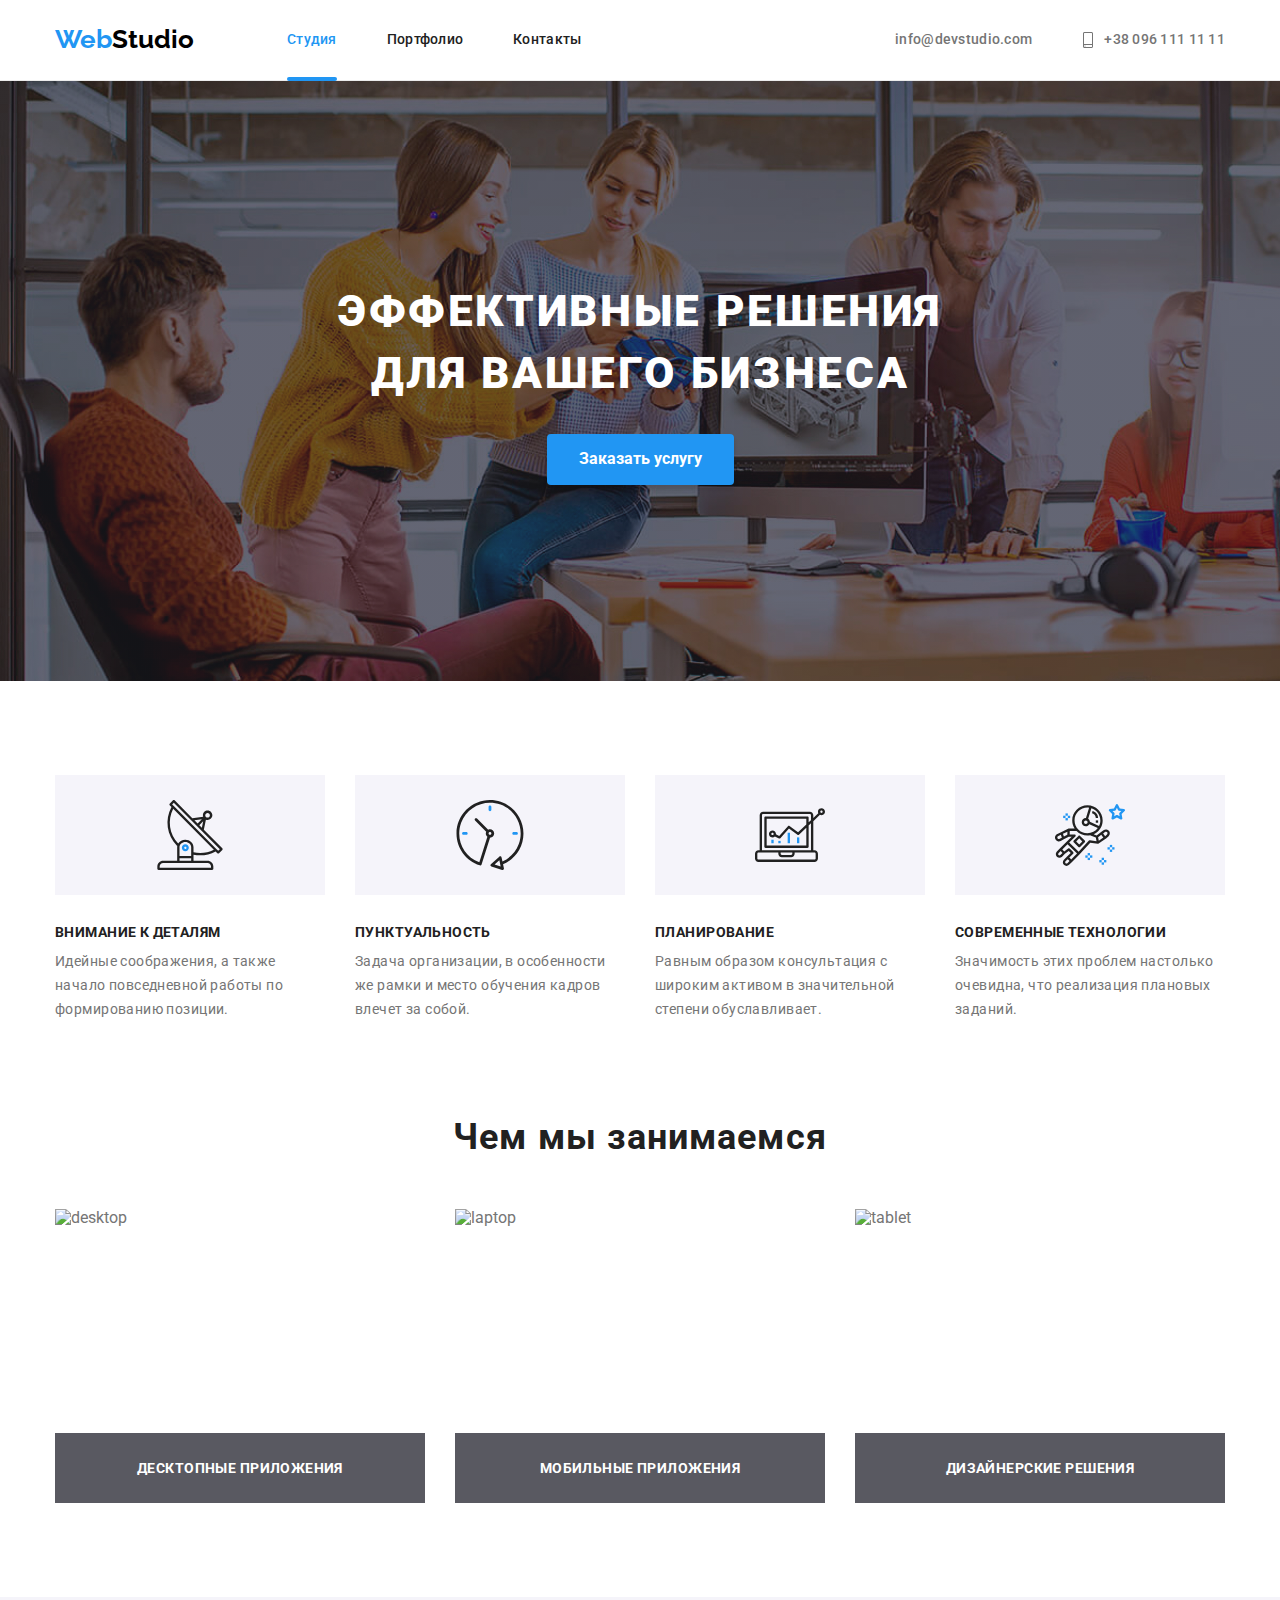
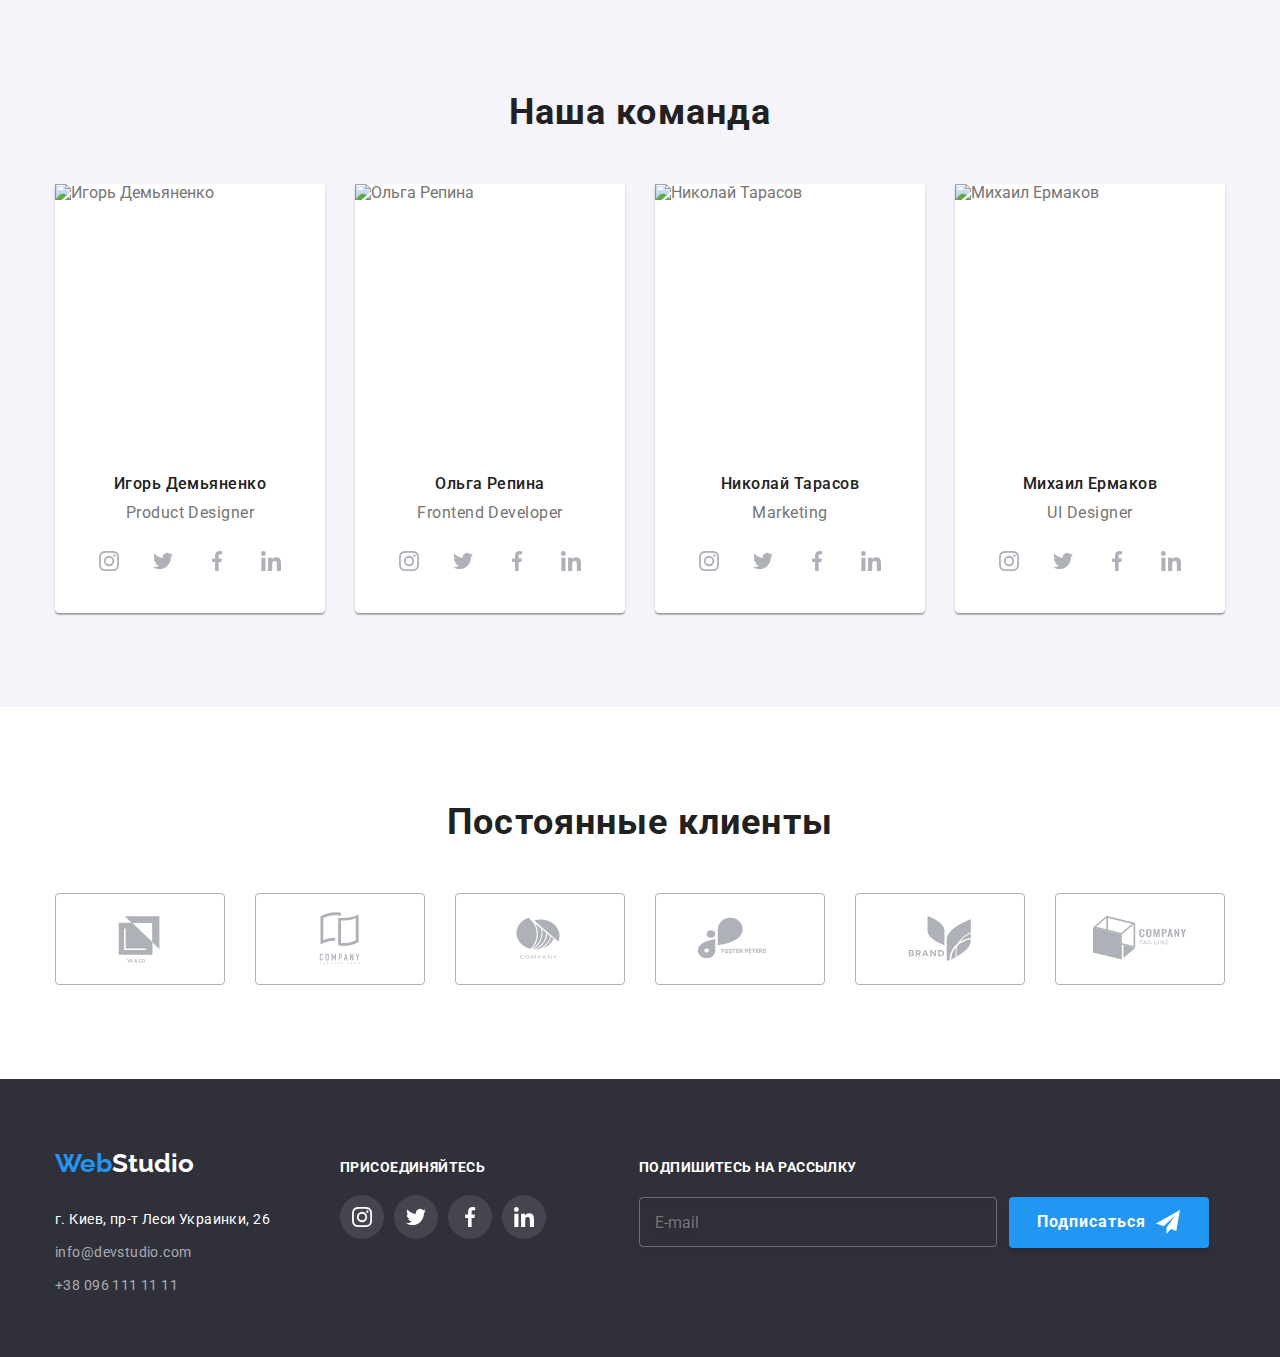
==== commit cbe8e453: "hw6" ====
--- a/index.html
+++ b/index.html
@@ -28,7 +28,7 @@
         <ul class="list nav-contacts">
           <li class="item">
             <a href="mailto:info@devstudio.com" class="contacts header-email">
-             <svg class="icon-email" width="16" height="12">
+              <svg class="icon-email" width="16" height="12">
                 <use href="../goit-markup-hw-06/images/icons.svg#icon-icon-email"></use>
               </svg>
               info@devstudio.com
@@ -414,13 +414,10 @@
         <div class="subscription">
           <h2 class="subscription-title">Подпишитесь на рассылку</h2>
           <form name="footer-form-subscription" class="footer-form-subscription">
-            <input type="email" id="subscription" placeholder="E-mail" class="input-subscription">
+            <input type="email" id="subscription" placeholder="E-mail" class="input-subscription" />
             <button type="submit" class="subscription-btn">Подписаться</button>
-       </form>
-          </div>
-        
-        
-
+          </form>
+        </div>
       </div>
     </footer>
 
@@ -434,34 +431,35 @@
 
         <form class="form-modal">
           <h2 class="form-title">Оставьте свои данные, мы вам перезвоним</h2>
-
           <div class="form-list">
-            
             <label for="name" class="form-name">Имя</label>
-            <input type="text" name="name" id="name" class="input-name" />
-            
-            <svg width="18" height="18" class="icon-name">
-              <use href="./images/icons.svg#icon-name" ></use>
-            </svg>
-            
-            
-          </div>  
+
+            <div class="icon-content">
+              <input type="text" name="name" id="name" class="input-name" />
+              <svg width="18" height="18" class="icon-name">
+                <use href="./images/icons.svg#icon-name"></use>
+              </svg>
+            </div>
+          </div>
 
           <div class="form-list">
             <label for="number" class="form-number">Телефон</label>
-            <input type="tel" name="number" placeholder=" " id="number" class="input-number" />
-            
-           <svg width="18" height="18" class="icon-number">
-              <use href="./images/icons.svg#icon-number" ></use>
-            </svg>
+            <div class="icon-content">
+              <input type="tel" name="number" placeholder=" " id="number" class="input-number" />
+              <svg width="18" height="18" class="icon-number">
+                <use href="./images/icons.svg#icon-number"></use>
+              </svg>
+            </div>
           </div>
 
           <div class="form-list">
             <label for="email" class="form-email">Почта</label>
-            <input type="email" name="email" id="email" class="input-email" />
-          <svg width="18" height="18" class="form-icon-email">
-              <use href="./images/icons.svg#icon-post" ></use>
-            </svg>
+            <div class="icon-content">
+              <input type="email" name="email" id="email" class="input-email" />
+              <svg width="18" height="18" class="form-icon-email">
+                <use href="./images/icons.svg#icon-post"></use>
+              </svg>
+            </div>
           </div>
 
           <div class="form-list">
@@ -470,17 +468,30 @@
               name="comment"
               placeholder="Введите текст"
               id="comment"
-              class="input-comment"></textarea>
-            
+              class="input-comment"
+            ></textarea>
           </div>
 
           <div class="form-checkbox">
-            <input type='checkbox' name="policy" id="policy" value="" />
-          <label for="policy" class="one-checkbox">Соглашаюсь с рассылкой и принимаю <a href="" class="modal-link">Условия договора</a></label
+            <input
+              type="checkbox"
+              name="policy"
+              id="policy"
+              value="true"
+              class="input-check visually-hidden"
+            />
+            <label for="policy" class="text-checkbox">
+              <span>
+                <svg width="11" height="8" class="icon-check">
+                  <use href="./images/icons.svg#icon-icon-checkbox"></use>
+                </svg>
+              </span>
+              Соглашаюсь с рассылкой и принимаю
+              <a href="" class="modal-link">&nbsp;Условия договора</a>
+            </label>
           </div>
-          
-        <button type="submit" class="modal-btn">Отправить</button>
-
+
+          <button type="submit" class="modal-btn">Отправить</button>
         </form>
       </div>
     </div>
--- a/css/styles.css
+++ b/css/styles.css
@@ -14,6 +14,8 @@
   padding: 0 15px;
   margin: 0 auto;
 }
+
+/* --------------------------HEADER--------------------------- */
 
 .header {
   border-bottom: 1px solid #ececec;
@@ -158,6 +160,8 @@
   display: flex;
 }
 
+/* --------------------------HERO--------------------------- */
+
 .hero {
   background: #2f303a;
   padding-top: 200px;
@@ -211,6 +215,8 @@
   background: var(--accent-text-color);
 }
 
+/* --------------------------BENEFITS--------------------------- */
+
 .benefits {
   display: flex;
   gap: 30px;
@@ -266,6 +272,8 @@
   padding-bottom: 94px;
 }
 
+/* --------------------------BUSINESS--------------------------- */
+
 .business-title {
   font-weight: 700;
   font-size: 36px;
@@ -305,6 +313,8 @@
   padding-top: 27px;
 }
 
+/* --------------------------TEAM--------------------------- */
+
 .team {
   background: #f5f4fa;
   padding-top: 94px;
@@ -404,6 +414,8 @@
   fill: #afb1b8;
 } */
 
+/* --------------------------CUSTOMERS--------------------------- */
+
 .regular-customers {
   padding-top: 94px;
   padding-bottom: 94px;
@@ -473,6 +485,8 @@
   text-decoration: none;
 }
 
+/* --------------------------FOOTER--------------------------- */
+
 footer {
   background: #2f303a;
   padding-top: 60px;
@@ -560,10 +574,6 @@
   display: flex;
 }
 
-/* .footer-subscription-content {
-  display: flex;
-} */
-
 .subscription-title {
   font-weight: 700;
   font-size: 14px;
@@ -571,17 +581,19 @@
   letter-spacing: 0.03em;
   text-transform: uppercase;
   color: #ffffff;
+  margin-bottom: 20px;
 }
 
 .input-subscription {
   width: 358px;
   height: 50px;
   padding: 15px;
-  margin-top: 20px;
   border: 1px solid rgba(255, 255, 255, 0.3);
   filter: drop-shadow(0px 4px 4px rgba(0, 0, 0, 0.15));
   border-radius: 4px;
   background: transparent;
+  outline: none;
+  color: var(--main-text-color);
 }
 
 .subscription-btn {
@@ -599,6 +611,8 @@
   margin-left: 12px;
   align-items: center;
   display: flex;
+
+  transition: background 250ms cubic-bezier(0.4, 0, 0.2, 1);
 }
 
 .subscription-btn::after {
@@ -608,6 +622,11 @@
   width: 24px;
   margin-left: 10px;
 }
+.subscription-btn:hover {
+  background: #188ce8;
+}
+
+/* --------------------------PORTFOLIO PAGE--------------------------- */
 
 .btn-list {
   display: flex;
@@ -735,6 +754,8 @@
   overflow: hidden;
 }
 
+/* --------------------------MODAL--------------------------- */
+
 .backdrop {
   position: fixed;
   top: 0;
@@ -822,7 +843,7 @@
   width: 100%;
 }
 
-.form-list {
+.icon-content {
   position: relative;
 }
 
@@ -839,22 +860,17 @@
   transition: fill 250ms cubic-bezier(0.4, 0, 0.2, 1);
 }
 
-.input-name:hover,
-.input-number:hover,
-.input-email:hover {
+.input-name:focus-within,
+.input-number:focus-within,
+.input-email:focus-within,
+.input-comment:focus-within {
   border: 1px solid var(--accent-text-color);
-
-  transition: border 250ms cubic-bezier(0.4, 0, 0.2, 1);
-}
-
-.input-name:hover + .icon-name,
-.input-number:hover + .icon-number,
-.input-email:hover + .form-icon-email {
+}
+
+.input-name:focus-within + .icon-name,
+.input-number:focus-within + .icon-number,
+.input-email:focus-within + .form-icon-email {
   fill: var(--accent-text-color);
-}
-
-.form-icon-email {
-  fill: #000000;
 }
 
 .form-list input {
@@ -862,6 +878,15 @@
   padding: 11px 12px 11px 40px;
   border: 1px solid rgba(33, 33, 33, 0.2);
   border-radius: 4px;
+  width: 448px;
+  color: var(--main-text-color);
+  outline: none;
+
+  transition: border 250ms cubic-bezier(0.4, 0, 0.2, 1);
+}
+
+.input-comment {
+  color: var(--main-text-color);
 }
 
 .form-list label {
@@ -896,9 +921,63 @@
 .input-comment {
   height: 120px;
   width: 100%;
-}
-
-.one-checkbox {
+  padding: 12px 16px;
+  outline: none;
+}
+
+.text-checkbox {
+  display: flex;
+  align-items: center;
+}
+
+.text-checkbox span {
+  display: flex;
+  align-items: center;
+  justify-content: center;
+  width: 16px;
+  height: 15px;
+  border-radius: 2px;
+  border: 2px solid #212121;
+  margin-right: 7px;
+}
+
+.icon-check {
+  fill: transparent;
+}
+
+.input-check:checked + .text-checkbox span {
+  background-color: var(--accent-text-color);
+  border: none;
+  fill: #ffffff;
+}
+
+.input-check:checked + .text-checkbox .icon-check {
+  fill: #ffffff;
+}
+
+/* .text-checkbox {
+  display: flex;
+  align-items: center;
+} */
+
+/* .text-checkbox::before {
+  content: '';
+  width: 16px;
+  height: 15px;
+  border-radius: 2px;
+  border: 2px solid #212121;
+  margin-right: 7px;
+}
+
+.input-check:checked + .text-checkbox::before {
+  background-color: var(--accent-text-color);
+  border: none;
+  background-image: url(../images/icon/icon-checkbox.svg);
+  background-repeat: no-repeat;
+  background-position: center;
+} */
+
+.text-checkbox {
   font-size: 14px;
   line-height: 1.7;
   letter-spacing: 0.03em;
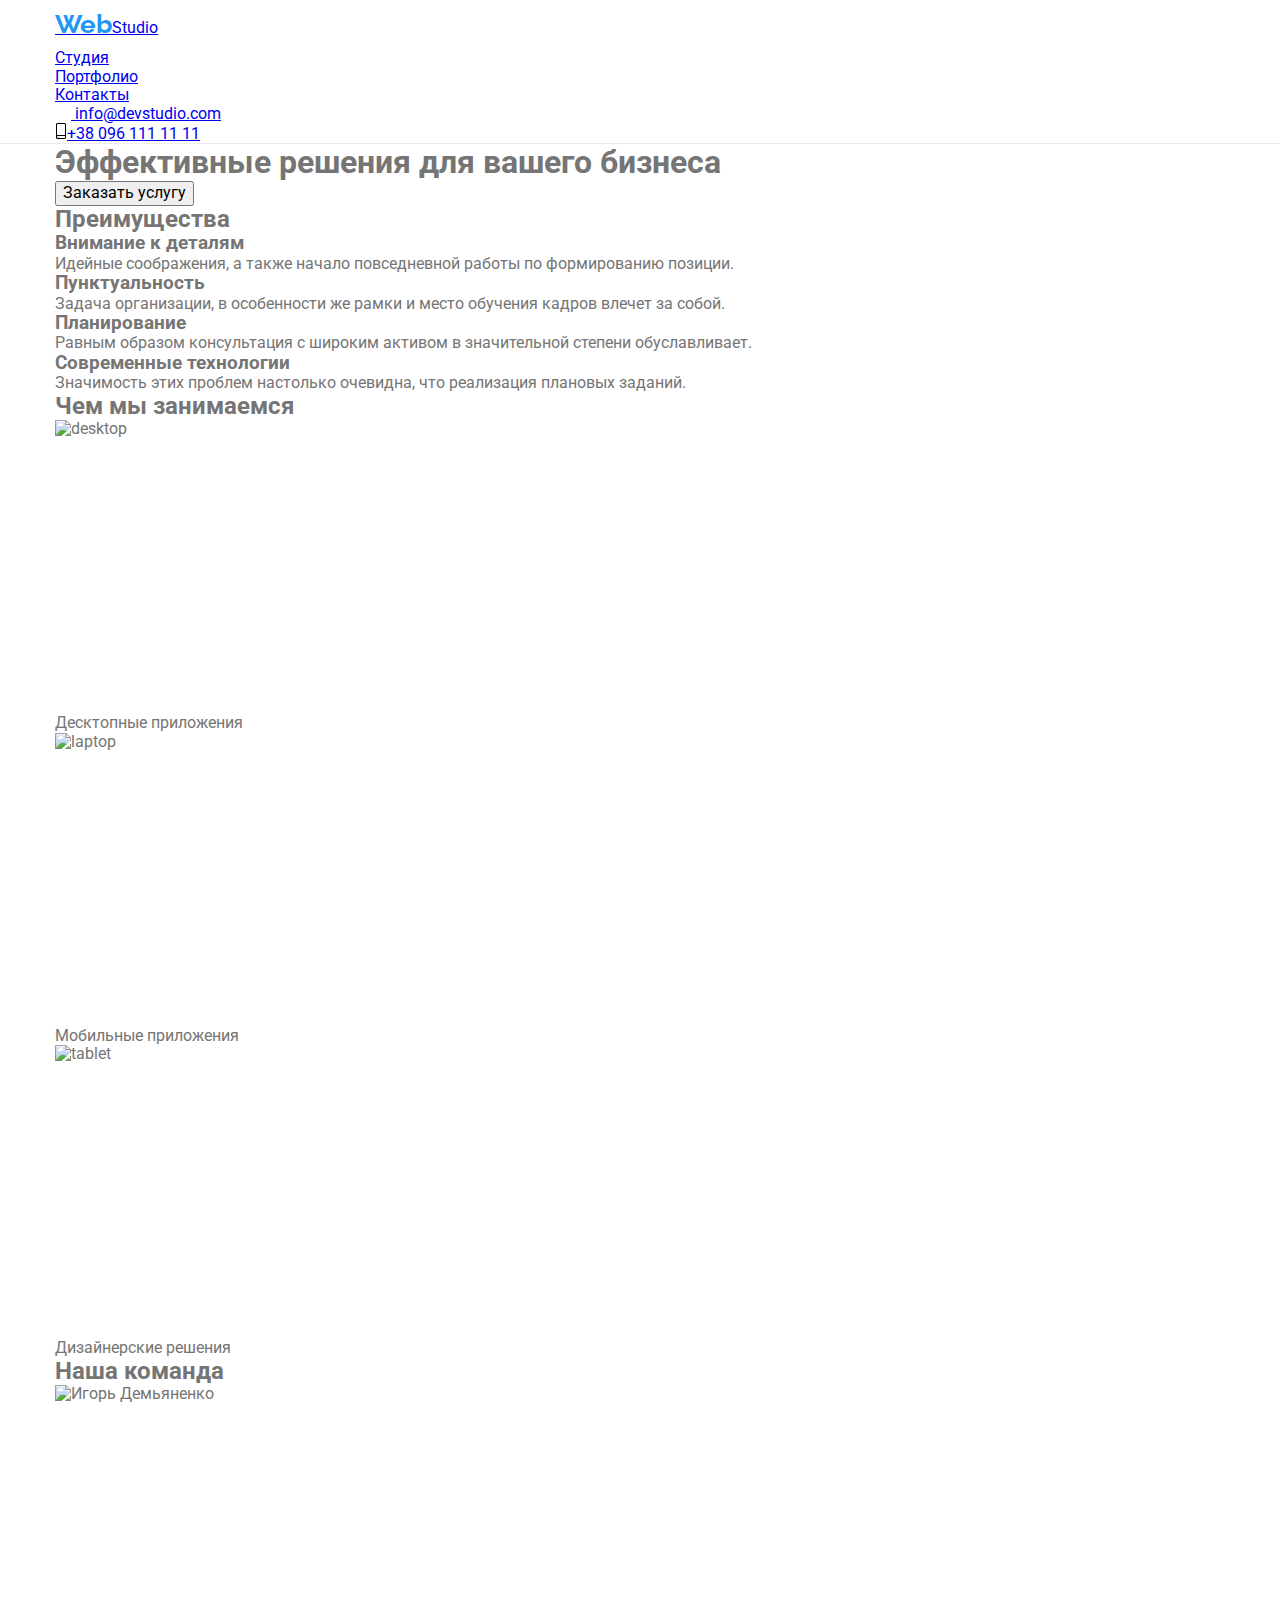
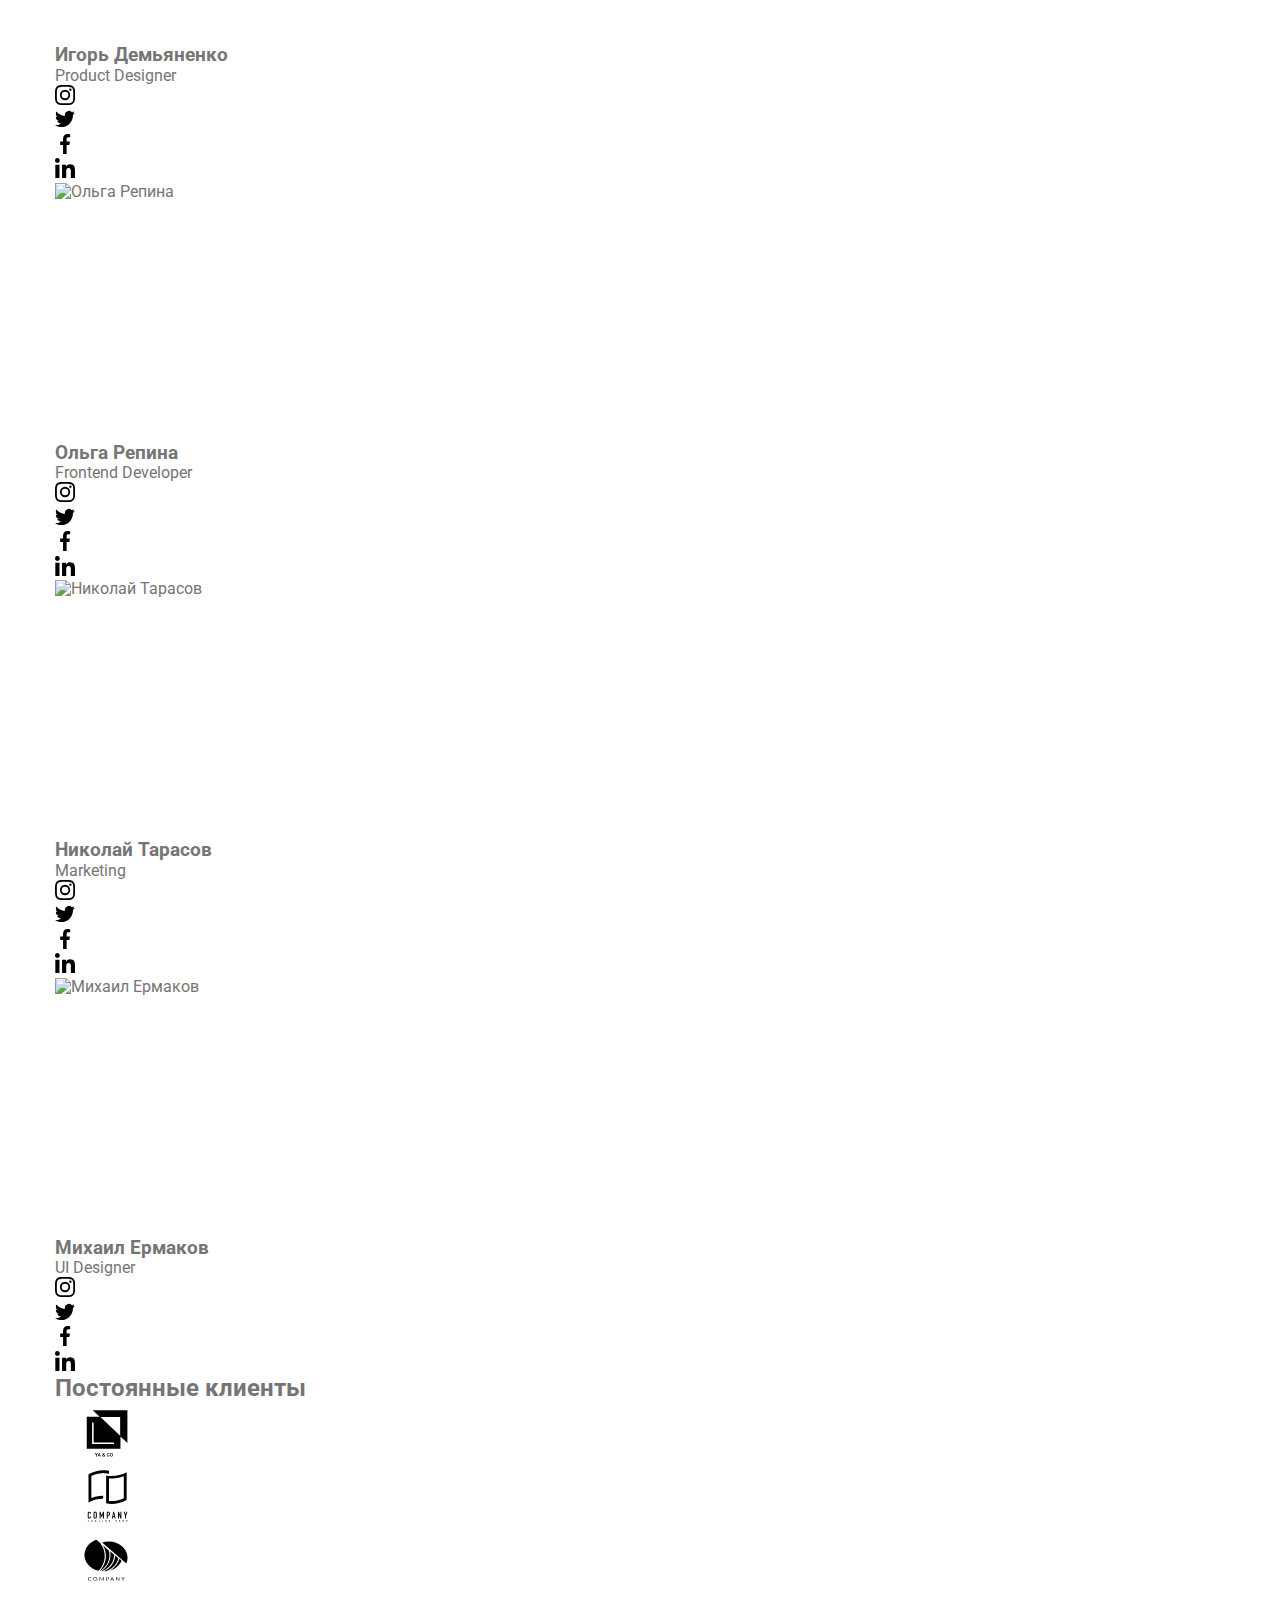
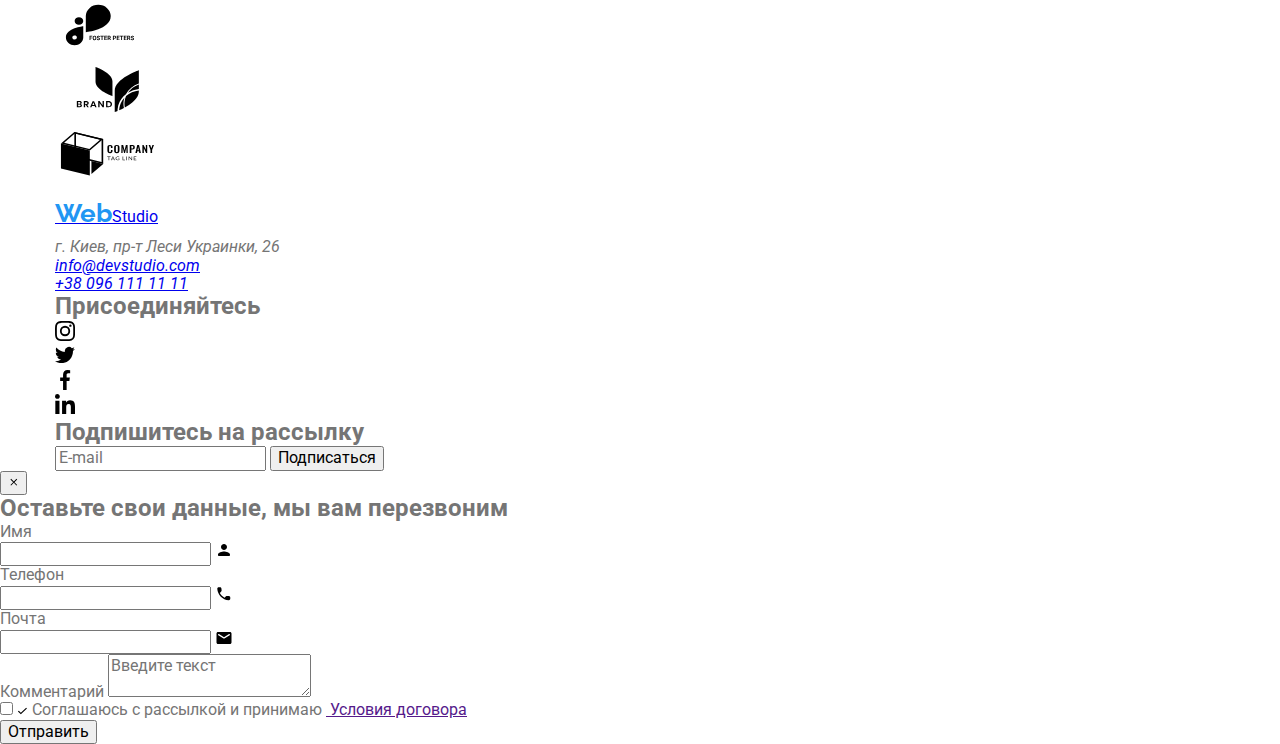
==== commit bf478af4: "added edits" ====
--- a/index.html
+++ b/index.html
@@ -16,13 +16,13 @@
   </head>
   <body>
     <header class="header">
-      <div class="container header-link">
-        <nav>
-          <a href="./index.html" class="logo"><span class="web-blue">Web</span>Studio</a>
-          <ul class="list site-nav">
-            <li class="item"><a href="./index.html" class="nav-link active">Студия</a></li>
-            <li class="item"><a href="./portfolio.html" class="nav-link">Портфолио</a></li>
-            <li class="item"><a href="@" class="nav-link">Контакты</a></li>
+      <div class="header__nav container">
+        <nav class="nav">
+          <a href="./index.html" class="nav__logo"><span class="web-blue">Web</span>Studio</a>
+          <ul class="nav__list list">
+            <li class="nav__item"><a href="./index.html" class="nav__link active">Студия</a></li>
+            <li class="nav__item"><a href="./portfolio.html" class="nav__link">Портфолио</a></li>
+            <li class="nav__item"><a href="@" class="nav__link">Контакты</a></li>
           </ul>
         </nav>
         <ul class="list nav-contacts">
@@ -481,7 +481,7 @@
               class="input-check visually-hidden"
             />
             <label for="policy" class="text-checkbox">
-              <span>
+              <span class="icon-span">
                 <svg width="11" height="8" class="icon-check">
                   <use href="./images/icons.svg#icon-icon-checkbox"></use>
                 </svg>
--- a/css/styles.css
+++ b/css/styles.css
@@ -75,6 +75,7 @@
 }
 
 .nav-link {
+.nav__link {
   font-weight: 500;
   font-size: 14px;
   line-height: 1.1;
@@ -822,7 +823,7 @@
 .form-modal {
   text-align: center;
   width: 528px;
-  min-height: 581px;
+  height: 581px;
 }
 
 .form-title {
@@ -879,6 +880,7 @@
   border: 1px solid rgba(33, 33, 33, 0.2);
   border-radius: 4px;
   width: 448px;
+  height: 40px;
   color: var(--main-text-color);
   outline: none;
 
@@ -892,7 +894,7 @@
 .form-list label {
   margin-bottom: 4px;
   font-size: 12px;
-  line-height: 1.7;
+  line-height: 1.17;
 
   letter-spacing: 0.01em;
 
@@ -916,6 +918,7 @@
 
 .form-checkbox {
   margin-top: 20px;
+  justify-content: center;
 }
 
 .input-comment {
@@ -945,6 +948,10 @@
   fill: transparent;
 }
 
+.input-check:focus-within + .text-checkbox span {
+  border: 2px solid var(--accent-text-color);
+}
+
 .input-check:checked + .text-checkbox span {
   background-color: var(--accent-text-color);
   border: none;
@@ -953,6 +960,10 @@
 
 .input-check:checked + .text-checkbox .icon-check {
   fill: #ffffff;
+}
+
+.input-check:focus-within {
+  border: var(--accent-text-color);
 }
 
 /* .text-checkbox {
@@ -1000,6 +1011,7 @@
   border: none;
   margin-top: 30px;
   color: #ffffff;
+  line-height: 1.88;
 
   transition: background 250ms cubic-bezier(0.4, 0, 0.2, 1);
 }
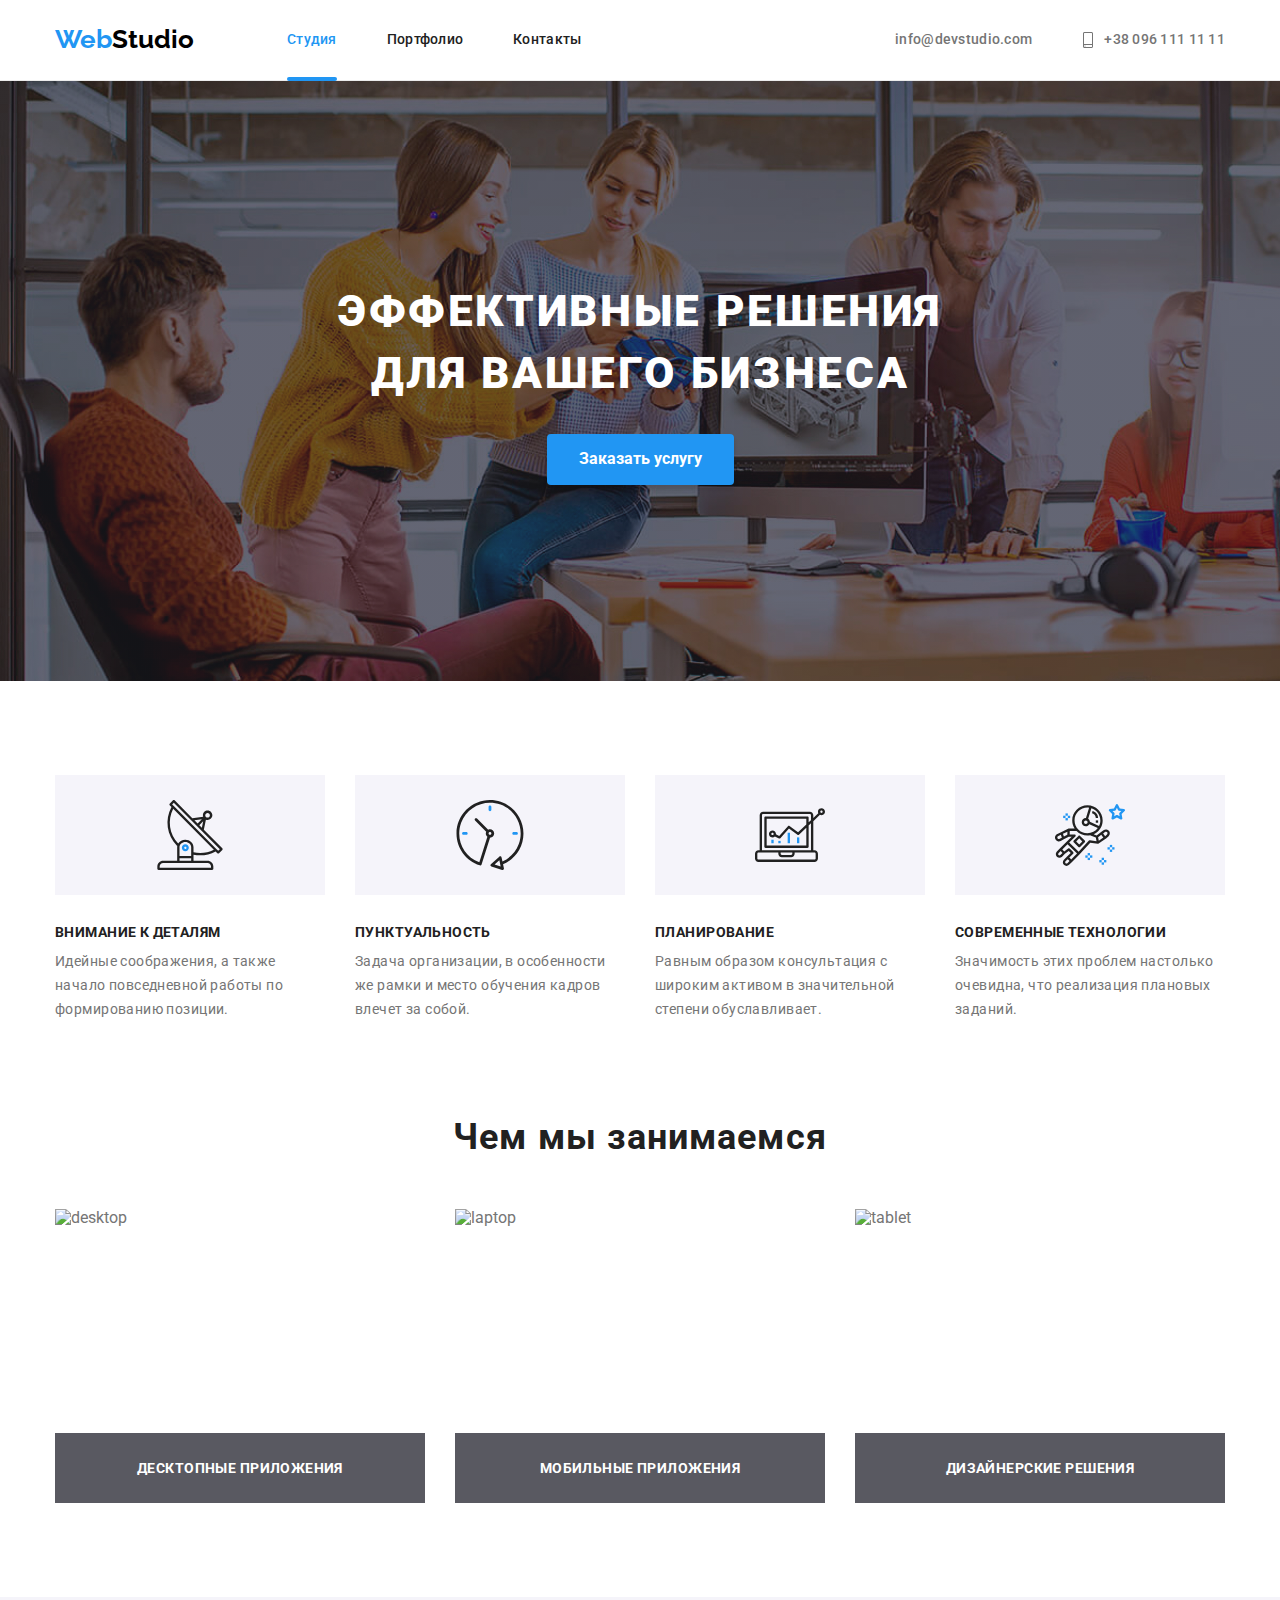
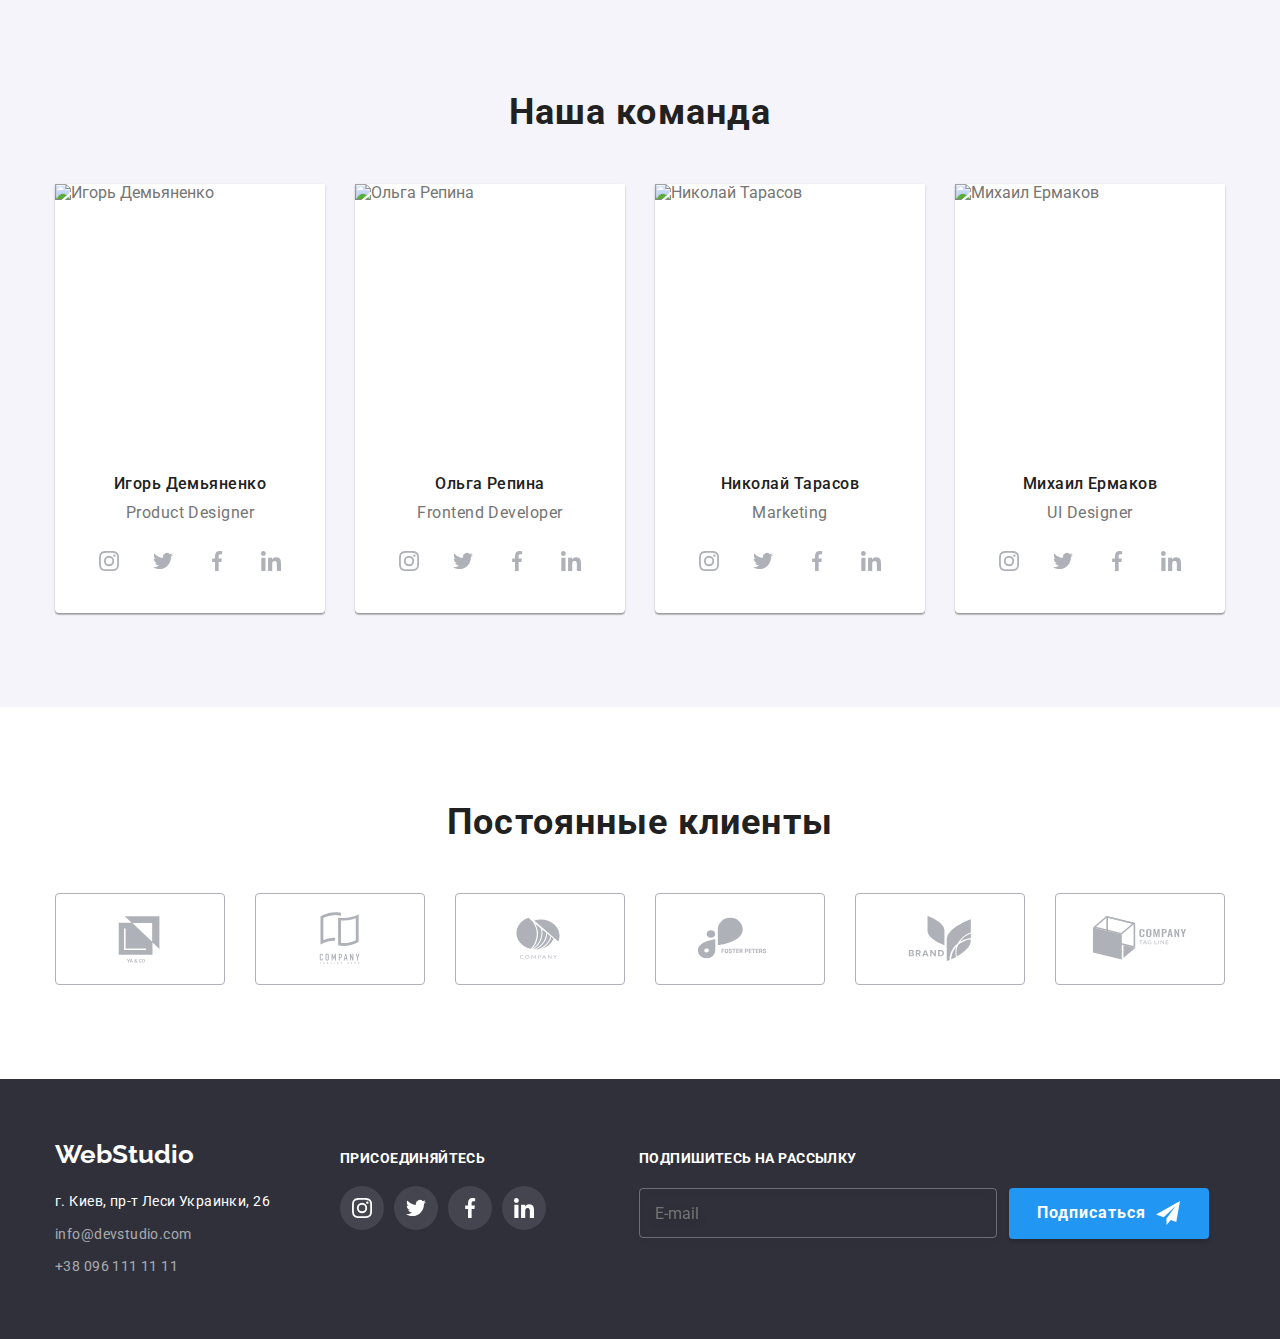
==== commit c884bbcd: "edits" ====
--- a/index.html
+++ b/index.html
@@ -16,27 +16,31 @@
   </head>
   <body>
     <header class="header">
-      <div class="header__nav container">
-        <nav class="nav">
-          <a href="./index.html" class="nav__logo"><span class="web-blue">Web</span>Studio</a>
-          <ul class="nav__list list">
-            <li class="nav__item"><a href="./index.html" class="nav__link active">Студия</a></li>
+      <div class="header__menu container">
+        <nav class="header__nav">
+          <a href="./index.html" class="header__logo"
+            ><span class="header__logo--blue">Web</span>Studio</a
+          >
+          <ul class="nav list--not-decoration">
+            <li class="nav__item">
+              <a href="./index.html" class="nav__link nav__link--active">Студия</a>
+            </li>
             <li class="nav__item"><a href="./portfolio.html" class="nav__link">Портфолио</a></li>
             <li class="nav__item"><a href="@" class="nav__link">Контакты</a></li>
           </ul>
         </nav>
-        <ul class="list nav-contacts">
-          <li class="item">
-            <a href="mailto:info@devstudio.com" class="contacts header-email">
-              <svg class="icon-email" width="16" height="12">
+        <ul class="contacts list--not-decoration">
+          <li class="contacts__item">
+            <a href="mailto:info@devstudio.com" class="contacts__link">
+              <svg class="contacts__icon--email" width="16" height="12">
                 <use href="../goit-markup-hw-06/images/icons.svg#icon-icon-email"></use>
               </svg>
               info@devstudio.com
             </a>
           </li>
-          <li class="item">
-            <a href="tel:+380961111111" class="contacts header-phone"
-              ><svg class="icon-phone" width="12" height="16">
+          <li class="contacts__item">
+            <a href="tel:+380961111111" class="contacts__link"
+              ><svg class="contacts__icon--phone" width="12" height="16">
                 <use href="./images/icons.svg#icon-icon-phone"></use></svg
               >+38 096 111 11 11</a
             >
@@ -56,7 +60,7 @@
       <section class="main-benefits">
         <div class="container">
           <h2 class="visually-hidden">Преимущества</h2>
-          <ul class="benefits list">
+          <ul class="benefits list--not-decoration">
             <li class="benefits-content icon-attention">
               <h3 class="benefits-title">Внимание к деталям</h3>
               <p class="benefits-descr">
@@ -88,7 +92,7 @@
       <section class="business">
         <div class="container">
           <h2 class="business-title">Чем мы занимаемся</h2>
-          <ul class="business-list list">
+          <ul class="business-list list--not-decoration">
             <li class="business-item">
               <img
                 src="../goit-markup-hw-04/images/studio/box1.jpg"
@@ -132,7 +136,7 @@
       <section class="team">
         <div class="container">
           <h2 class="our-team-title">Наша команда</h2>
-          <ul class="list man-list">
+          <ul class="list--not-decoration man-list">
             <li class="man">
               <img
                 src="../goit-markup-hw-04/images/studio/igor_dem.jpg"
@@ -144,7 +148,7 @@
               <div class="team-content">
                 <h3 class="name">Игорь Демьяненко</h3>
                 <p class="profession">Product Designer</p>
-                <ul class="icon-soc list">
+                <ul class="icon-soc list--not-decoration">
                   <li class="icon-soc-item">
                     <a href="" class="soc-link">
                       <svg class="soc-icon" width="20" height="20">
@@ -187,7 +191,7 @@
               <div class="team-content">
                 <h3 class="name">Ольга Репина</h3>
                 <p class="profession">Frontend Developer</p>
-                <ul class="icon-soc list">
+                <ul class="icon-soc list--not-decoration">
                   <li class="icon-soc-item">
                     <a href="" class="soc-link">
                       <svg class="soc-icon" width="20" height="20">
@@ -230,7 +234,7 @@
               <div class="team-content">
                 <h3 class="name">Николай Тарасов</h3>
                 <p class="profession">Marketing</p>
-                <ul class="icon-soc list">
+                <ul class="icon-soc list--not-decoration">
                   <li class="icon-soc-item">
                     <a href="" class="soc-link">
                       <svg class="soc-icon" width="20" height="20">
@@ -273,7 +277,7 @@
               <div class="team-content">
                 <h3 class="name">Михаил Ермаков</h3>
                 <p class="profession">UI Designer</p>
-                <ul class="icon-soc list">
+                <ul class="icon-soc list--not-decoration">
                   <li class="icon-soc-item">
                     <a href="" class="soc-link">
                       <svg class="soc-icon" width="20" height="20">
@@ -312,7 +316,7 @@
       <section class="regular-customers">
         <div class="container">
           <h2 class="customers-title">Постоянные клиенты</h2>
-          <ul class="customers-list list">
+          <ul class="customers-list list--not-decoration">
             <li class="customers-item">
               <a href="@" class="customers-link">
                 <svg class="customers-icon" width="106" height="60">
@@ -366,7 +370,7 @@
           <a href="./index.html" class="logo-footer"><span class="web-blue">Web</span>Studio</a>
           <address class="address-content">
             <p class="footer-address">г. Киев, пр-т Леси Украинки, 26</p>
-            <ul class="footer-contact list">
+            <ul class="footer-contact list--not-decoration">
               <li class="footer-email">
                 <a href="mailto:info@devstudio.com" class="email">info@devstudio.com</a>
               </li>
@@ -379,7 +383,7 @@
 
         <div class="icon-social-media">
           <h2 class="cta">Присоединяйтесь</h2>
-          <ul class="list icon-list">
+          <ul class="list--not-decoration icon-list">
             <li class="footer-icon-item">
               <a href="" class="footer-soc-link">
                 <svg class="footer-soc-icon" width="20" height="20">
--- a/css/styles.css
+++ b/css/styles.css
@@ -1,51 +1,6 @@
 body {
   font-family: 'Roboto';
   color: #757575;
-}
-
-:root {
-  --titles-text-color: #212121;
-  --main-text-color: #757575;
-  --accent-text-color: #2196f3;
-}
-
-.container {
-  width: 1200px;
-  padding: 0 15px;
-  margin: 0 auto;
-}
-
-/* --------------------------HEADER--------------------------- */
-
-.header {
-  border-bottom: 1px solid #ececec;
-  background: #ffffff;
-}
-
-.logo {
-  font-family: 'Raleway';
-  font-style: normal;
-  font-weight: 700;
-  font-size: 26px;
-  line-height: 1.9;
-  color: #000000;
-  text-decoration: none;
-  margin-right: 93px;
-}
-
-.web-blue {
-  font-family: 'Raleway';
-  font-style: normal;
-  font-weight: 700;
-  font-size: 26px;
-  line-height: 1.9;
-  color: var(--accent-text-color);
-}
-
-.list {
-  list-style: none;
-  margin: 0;
-  padding: 0;
 }
 
 img {
@@ -60,21 +15,66 @@
   margin-bottom: 0;
 }
 
-.site-nav {
+.list--not-decoration {
+  list-style: none;
+  margin: 0;
+  padding: 0;
+}
+
+:root {
+  --titles-text-color: #212121;
+  --main-text-color: #757575;
+  --accent-text-color: #2196f3;
+}
+
+.container {
+  width: 1200px;
+  padding: 0 15px;
+  margin: 0 auto;
+}
+
+/* --------------------------HEADER--------------------------- */
+
+.header {
+  border-bottom: 1px solid #ececec;
+  background: #ffffff;
+}
+
+.header__menu {
+  display: flex;
+}
+
+.header__logo {
+  font-family: 'Raleway';
+  font-style: normal;
+  font-weight: 700;
+  font-size: 26px;
+  line-height: 1.9;
+  color: #000000;
+  text-decoration: none;
+  margin-right: 93px;
+}
+
+.header__logo--blue {
+  font-family: 'Raleway';
+  font-style: normal;
+  font-weight: 700;
+  font-size: 26px;
+  line-height: 1.9;
+  color: var(--accent-text-color);
+}
+
+.nav {
   display: flex;
   padding-left: 0;
-}
-
-.nav-content {
+  gap: 50px;
+}
+
+.contacts {
   display: flex;
   align-items: center;
 }
 
-.site-nav {
-  gap: 50px;
-}
-
-.nav-link {
 .nav__link {
   font-weight: 500;
   font-size: 14px;
@@ -89,19 +89,19 @@
   transition: color 250ms cubic-bezier(0.4, 0, 0.2, 1);
 }
 
-.nav-link:hover {
+.nav__link:hover {
   color: var(--accent-text-color);
 }
-.nav-link:focus {
+.nav__link:focus {
   color: var(--accent-text-color);
 }
 
-.active {
+.nav__link--active {
   color: var(--accent-text-color);
   position: relative;
 }
 
-.active::after {
+.nav__link--active::after {
   content: '';
   width: 100%;
   height: 4px;
@@ -113,27 +113,27 @@
   position: absolute;
 }
 
-.nav-contacts {
+.contacts {
   display: flex;
   margin-left: auto;
   gap: 50px;
 }
 
-nav {
+.header__nav {
   display: flex;
   align-items: center;
 }
 
-.icon-phone {
+.contacts__icon--phone {
   margin-right: 10px;
   fill: currentColor;
 }
 
-.icon-email {
+.contacts__icon--email {
   margin-right: 10px;
   fill: currentColor;
 }
-.contacts {
+.contacts__link {
   font-weight: 500;
   font-size: 14px;
   line-height: 1.1;
@@ -149,16 +149,12 @@
   transition: color 250ms cubic-bezier(0.4, 0, 0.2, 1);
 }
 
-.contacts:hover {
+.contacts__link:hover {
   color: var(--accent-text-color);
 }
 
-.contacts:focus {
+.contacts__link:focus {
   color: var(--accent-text-color);
-}
-
-.header-link {
-  display: flex;
 }
 
 /* --------------------------HERO--------------------------- */
@@ -918,7 +914,6 @@
 
 .form-checkbox {
   margin-top: 20px;
-  justify-content: center;
 }
 
 .input-comment {
@@ -931,6 +926,7 @@
 .text-checkbox {
   display: flex;
   align-items: center;
+  justify-content: center;
 }
 
 .text-checkbox span {
